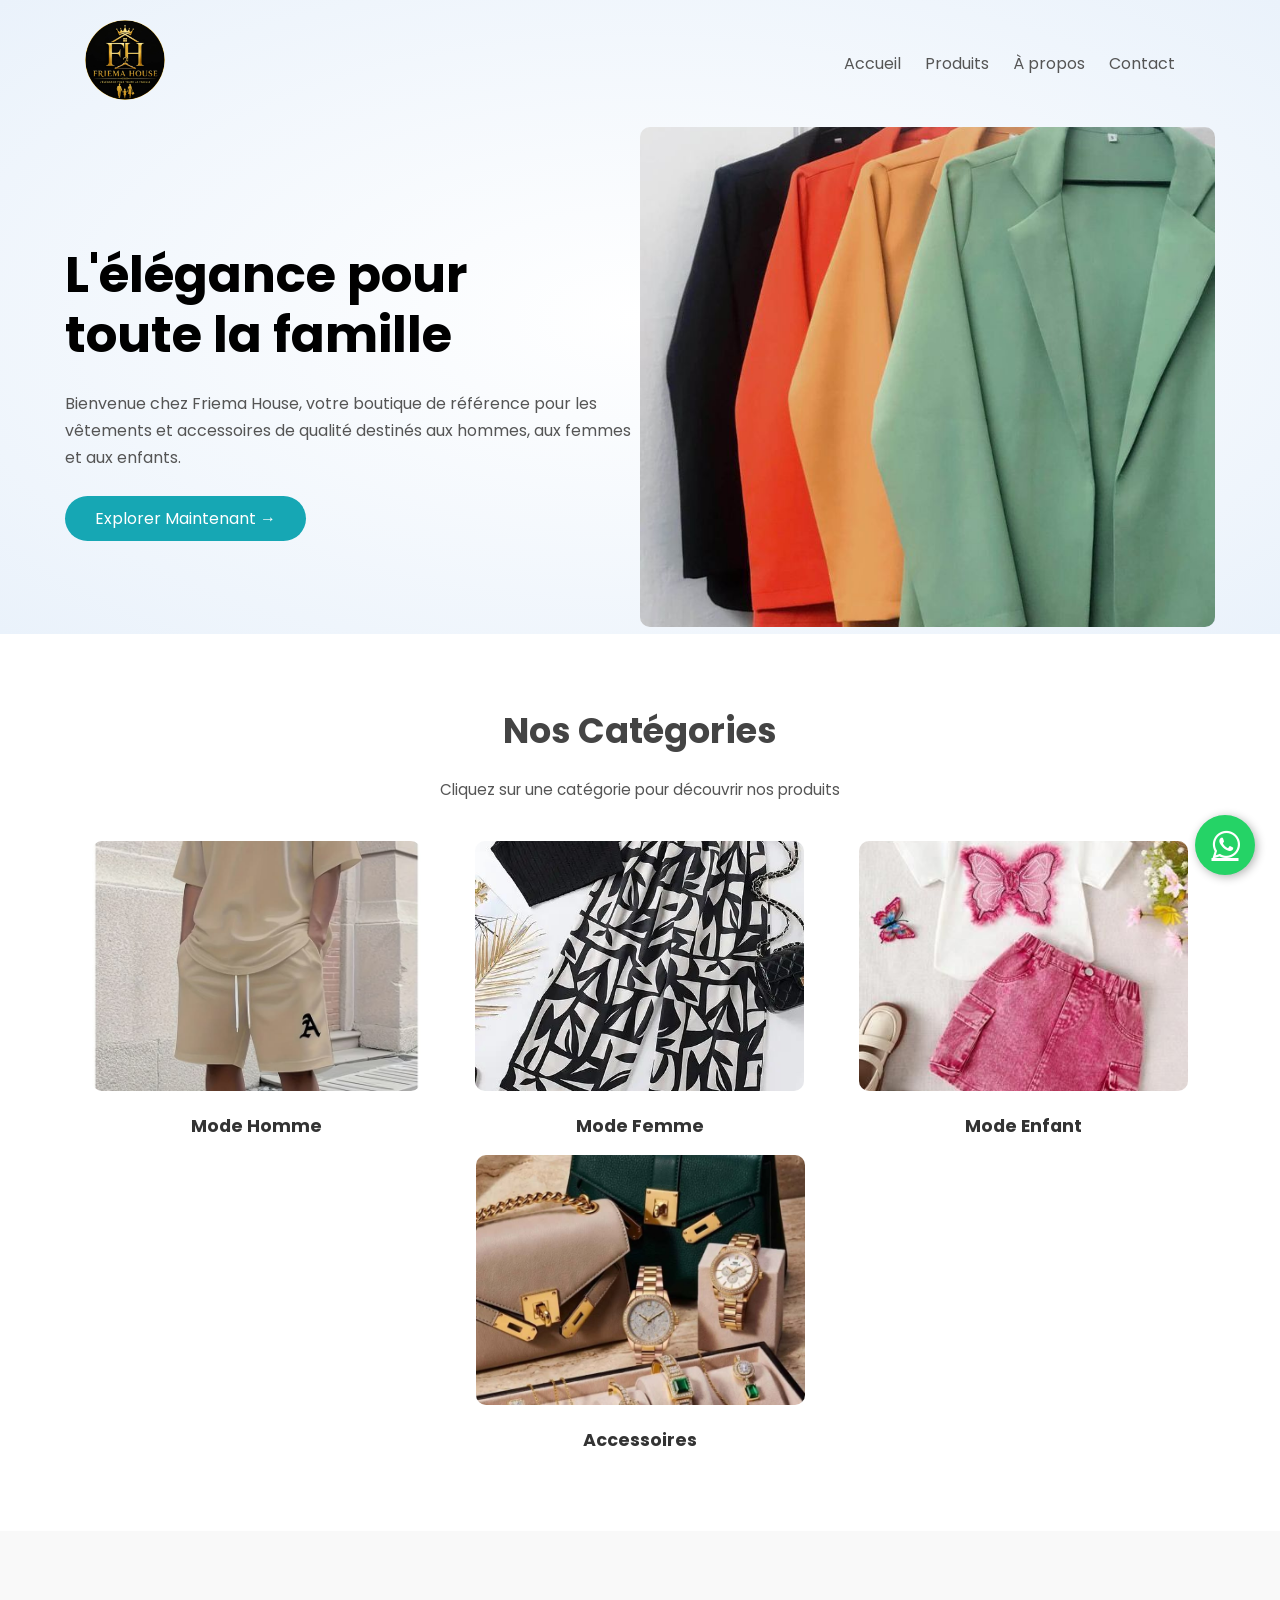
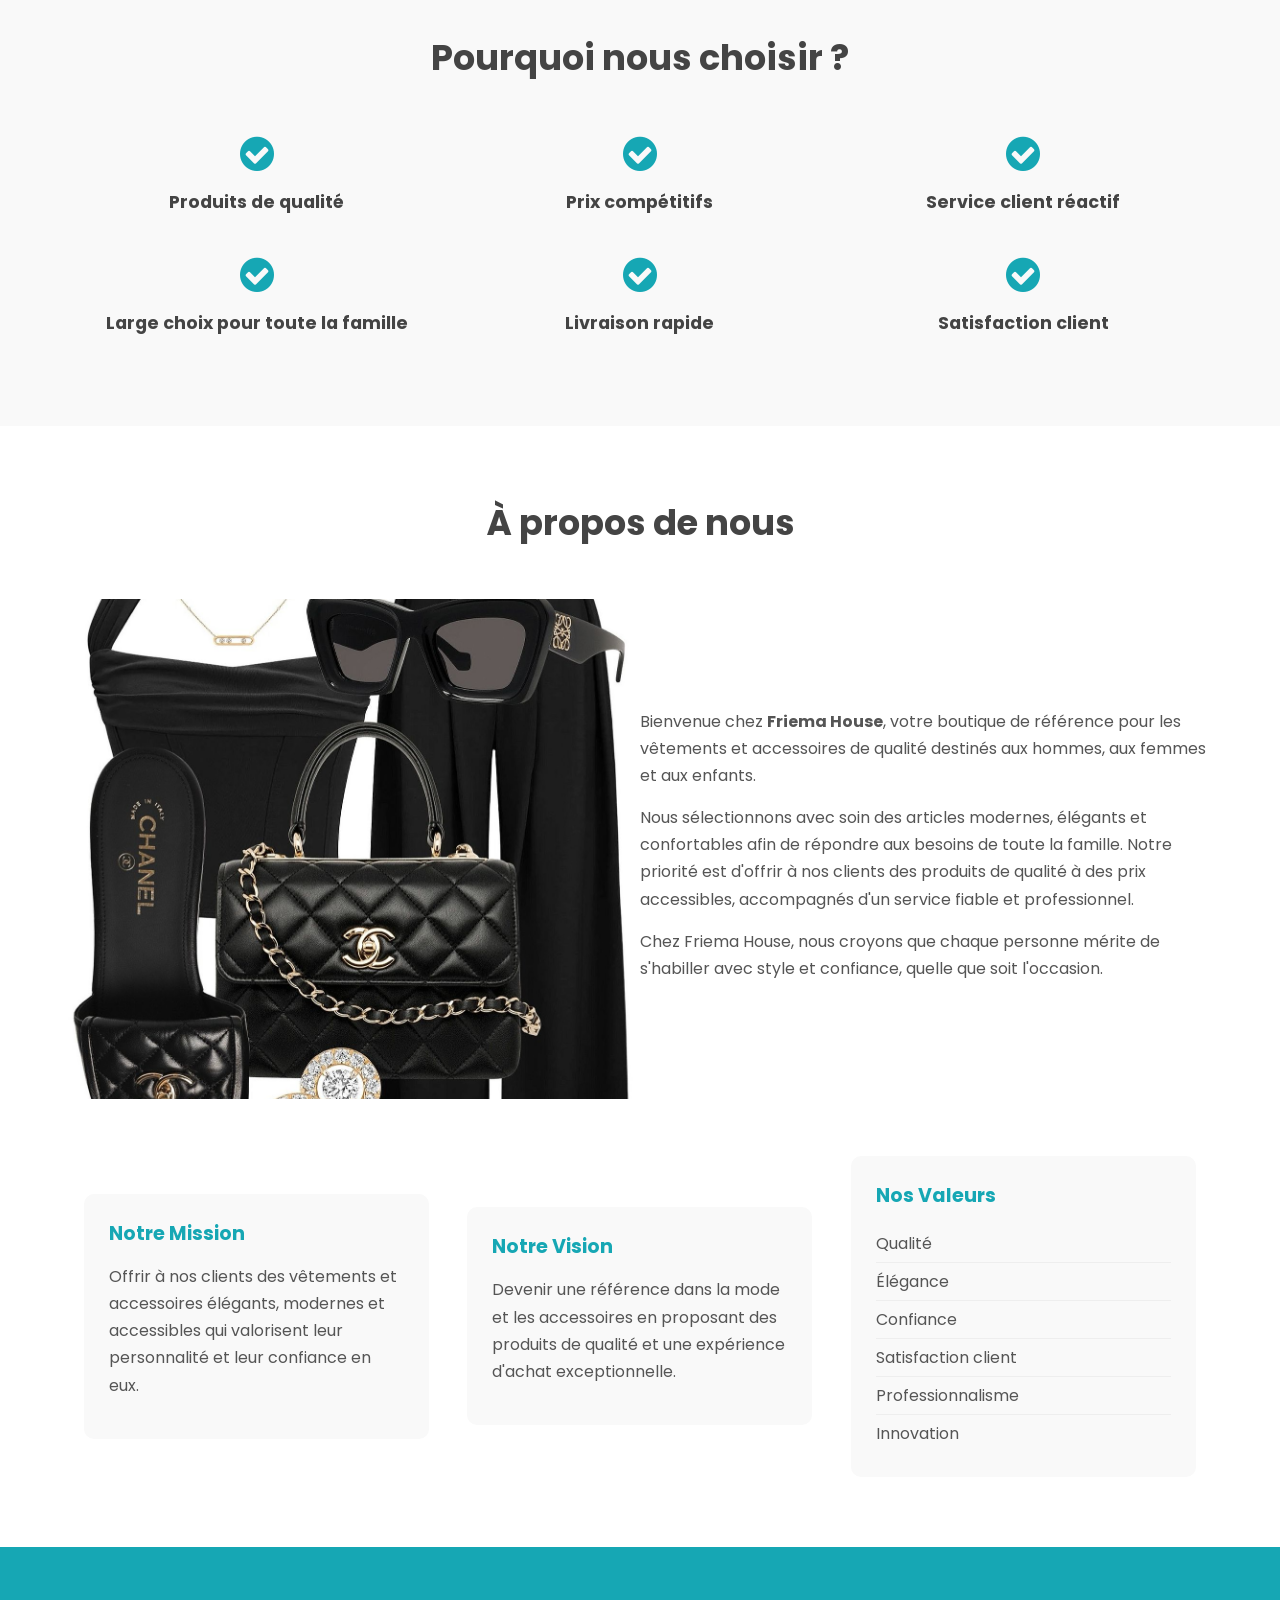
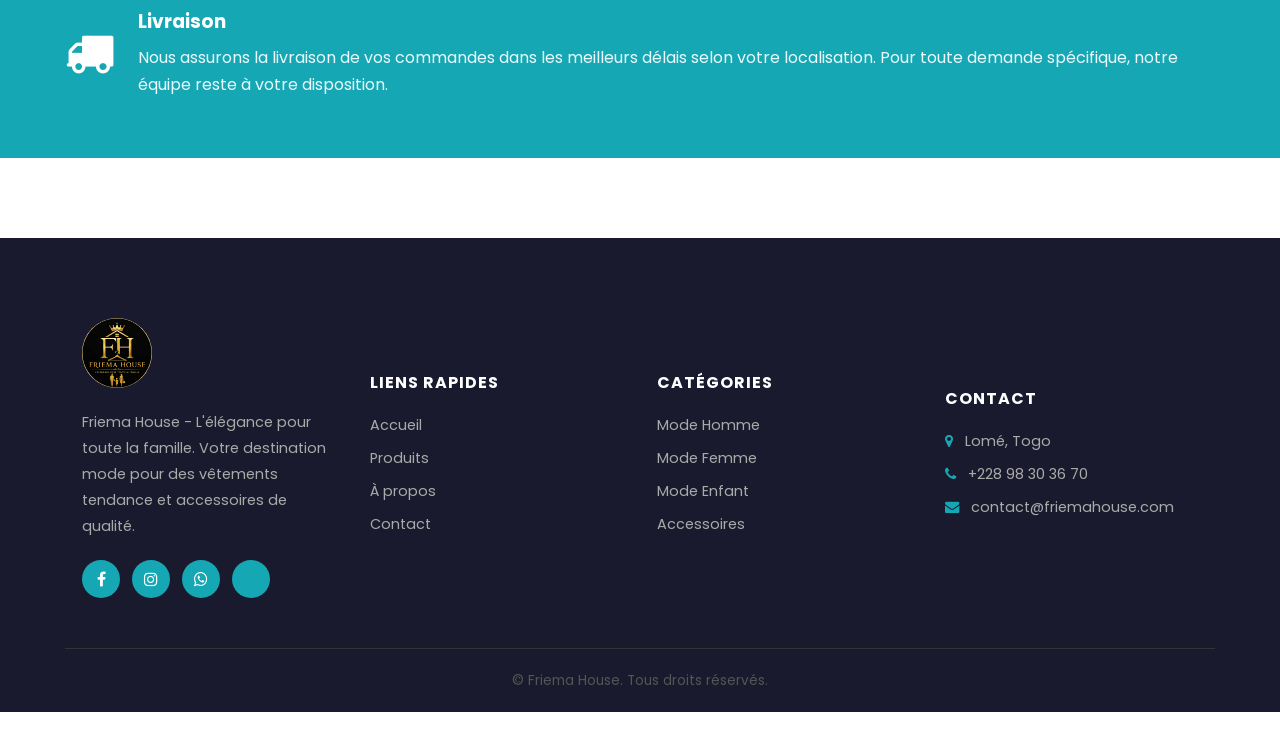
==== index.html @ bda31a8d "Déplacement des fichiers à la racine pour GitHub Pages" ====
<!DOCTYPE html>
<html lang="fr">
<head>
    <meta charset="UTF-8">
    <meta name="viewport" content="width=device-width, initial-scale=1.0">
    <title>Friema House - L'élégance pour toute la famille</title>
    <link rel="stylesheet" href="style.css">
    <link rel="stylesheet" href="https://cdnjs.cloudflare.com/ajax/libs/font-awesome/4.7.0/css/font-awesome.min.css">
</head>
<body>
    <!-- Header / Hero -->
    <section class="header-section">
        <div class="container">
            <header class="navbar">
                <div class="logo">
                    <img src="images/logo.jpeg" alt="Logo Friema House">
                </div>
                <nav>
                    <ul>
                        <li><a href="#accueil">Accueil</a></li>
                        <li><a href="#produits">Produits</a></li>
                        <li><a href="#apropos">À propos</a></li>
                        <li><a href="#contact">Contact</a></li>
                    </ul>
                </nav>
            </header>

            <div class="row" id="accueil">
                <div class="col-2">
                    <h1>L'élégance pour <br> toute la famille</h1>
                    <p>Bienvenue chez Friema House, votre boutique de référence pour les vêtements et accessoires de qualité destinés aux hommes, aux femmes et aux enfants.</p>
                    <a href="#produits">Explorer Maintenant &#8594;</a>
                </div>
                <div class="col-2">
                    <img src="images/hero.jpg" alt="Friema House - Vêtements">
                </div>
            </div>
        </div>
    </section>

    <!-- Section catégories / catalogue -->
    <section class="categories" id="produits">
        <div class="container">
            <h2>Nos Catégories</h2>
            <p class="categories-hint">Cliquez sur une catégorie pour découvrir nos produits</p>
            <div class="row category-grid">
                <div class="col-3 category-card" data-category="homme">
                    <img src="images/category-homme.jpg" alt="Mode Homme">
                    <h4>Mode Homme</h4>
                </div>
                <div class="col-3 category-card" data-category="femme">
                    <img src="images/category-femme.jpg" alt="Mode Femme">
                    <h4>Mode Femme</h4>
                </div>
                <div class="col-3 category-card" data-category="enfant">
                    <img src="images/category-enfant.jpg" alt="Mode Enfant">
                    <h4>Mode Enfant</h4>
                </div>
                <div class="col-3 category-card" data-category="accessoires">
                    <img src="images/category-accessoires.jpg" alt="Accessoires">
                    <h4>Accessoires</h4>
                </div>
            </div>
        </div>
    </section>

    <!-- Modale Galerie produits -->
    <div class="modal-overlay" id="productModal">
        <div class="modal-box">
            <div class="modal-header">
                <h3 id="galleryTitle">Catégorie</h3>
                <button class="modal-close" id="galleryClose" aria-label="Fermer">&times;</button>
            </div>
            <div class="modal-body">
                <div class="row" id="galleryGrid">
                    <!-- Produits générés en JS -->
                </div>
            </div>
        </div>
    </div>

    <!-- Section Pourquoi nous choisir -->
    <section class="why-us">
        <div class="container">
            <h2>Pourquoi nous choisir ?</h2>
            <div class="row">
                <div class="col-3">
                    <i class="fa fa-check-circle"></i>
                    <h4>Produits de qualité</h4>
                </div>
                <div class="col-3">
                    <i class="fa fa-check-circle"></i>
                    <h4>Prix compétitifs</h4>
                </div>
                <div class="col-3">
                    <i class="fa fa-check-circle"></i>
                    <h4>Service client réactif</h4>
                </div>
                <div class="col-3">
                    <i class="fa fa-check-circle"></i>
                    <h4>Large choix pour toute la famille</h4>
                </div>
                <div class="col-3">
                    <i class="fa fa-check-circle"></i>
                    <h4>Livraison rapide</h4>
                </div>
                <div class="col-3">
                    <i class="fa fa-check-circle"></i>
                    <h4>Satisfaction client</h4>
                </div>
            </div>
        </div>
    </section>

    <!-- Section À propos -->
    <section class="about" id="apropos">
        <div class="container">
            <h2>À propos de nous</h2>
            <div class="row">
                <div class="col-2">
                    <img src="images/about.png" alt="À propos de Friema House">
                </div>
                <div class="col-2">
                    <p>
                        Bienvenue chez <strong>Friema House</strong>, votre boutique de référence
                        pour les vêtements et accessoires de qualité destinés aux hommes,
                        aux femmes et aux enfants.
                    </p>
                    <p>
                        Nous sélectionnons avec soin des articles modernes, élégants et confortables
                        afin de répondre aux besoins de toute la famille. Notre priorité est d'offrir
                        à nos clients des produits de qualité à des prix accessibles, accompagnés
                        d'un service fiable et professionnel.
                    </p>
                    <p>
                        Chez Friema House, nous croyons que chaque personne mérite de s'habiller
                        avec style et confiance, quelle que soit l'occasion.
                    </p>
                </div>
            </div>

            <div class="row mission-vision">
                <div class="col-3">
                    <h3>Notre Mission</h3>
                    <p>Offrir à nos clients des vêtements et accessoires élégants, modernes et accessibles qui valorisent leur personnalité et leur confiance en eux.</p>
                </div>
                <div class="col-3">
                    <h3>Notre Vision</h3>
                    <p>Devenir une référence dans la mode et les accessoires en proposant des produits de qualité et une expérience d'achat exceptionnelle.</p>
                </div>
                <div class="col-3">
                    <h3>Nos Valeurs</h3>
                    <ul class="values-list">
                        <li>Qualité</li>
                        <li>Élégance</li>
                        <li>Confiance</li>
                        <li>Satisfaction client</li>
                        <li>Professionnalisme</li>
                        <li>Innovation</li>
                    </ul>
                </div>
            </div>
        </div>
    </section>

    <!-- Section Livraison -->
    <section class="delivery">
        <div class="container">
            <div class="delivery-box">
                <i class="fa fa-truck"></i>
                <div>
                    <h3>Livraison</h3>
                    <p>Nous assurons la livraison de vos commandes dans les meilleurs délais selon votre localisation. Pour toute demande spécifique, notre équipe reste à votre disposition.</p>
                </div>
            </div>
        </div>
    </section>

    <!-- Footer -->
    <footer class="footer" id="contact">
        <div class="container">
            <div class="row">
                <div class="footer-col">
                    <img src="images/logo.jpeg" alt="Logo Friema House" class="footer-logo">
                    <p>Friema House - L'élégance pour toute la famille. Votre destination mode pour des vêtements tendance et accessoires de qualité.</p>
                    <div class="social-icons">
                        <a href="#" target="_blank"><i class="fa fa-facebook"></i></a>
                        <a href="#" target="_blank"><i class="fa fa-instagram"></i></a>
                        <a href="https://wa.me/228XXXXXXXX" target="_blank"><i class="fa fa-whatsapp"></i></a>
                        <a href="#" target="_blank"><i class="fa fa-tiktok"></i></a>
                    </div>
                </div>
                <div class="footer-col">
                    <h3>Liens rapides</h3>
                    <ul>
                        <li><a href="#accueil">Accueil</a></li>
                        <li><a href="#produits">Produits</a></li>
                        <li><a href="#apropos">À propos</a></li>
                        <li><a href="#contact">Contact</a></li>
                    </ul>
                </div>
                <div class="footer-col">
                    <h3>Catégories</h3>
                    <ul>
                        <li><a href="#produits">Mode Homme</a></li>
                        <li><a href="#produits">Mode Femme</a></li>
                        <li><a href="#produits">Mode Enfant</a></li>
                        <li><a href="#produits">Accessoires</a></li>
                    </ul>
                </div>
                <div class="footer-col">
                    <h3>Contact</h3>
                    <ul>
                        <li><i class="fa fa-map-marker"></i> Lomé, Togo</li>
                        <li><i class="fa fa-phone"></i> +228 98 30 36 70</li>
                        <li><i class="fa fa-envelope"></i> contact@friemahouse.com</li>
                    </ul>
                </div>
            </div>
            <div class="footer-bottom">
                <p>&copy; Friema House. Tous droits réservés.</p>
            </div>
        </div>
    </footer>

    <!-- Bouton WhatsApp flottant -->
    <a href="https://wa.me/22898303670" class="whatsapp-float" target="_blank">
        <i class="fa fa-whatsapp"></i>
    </a>

    <script src="produits.js"></script>
    <script src="script.js"></script>


</body>
</html>
---- style.css ----
@import url('https://fonts.googleapis.com/css2?family=Poppins:wght@300;400;500;600;700&display=swap');

*{
    margin: 0;
    padding: 0;
    box-sizing: border-box;
}
body{
    font-family: 'Poppins', sans-serif;
}
.navbar {
    display: flex;
    align-items: center;
    padding: 20px;
}
.logo img {
    width: 80px;
    height: 80px;
    object-fit: cover;
    border-radius: 50%;
}
.header-section .row {
    min-height: 500px;
}
nav{
    flex: 1;
    text-align: right;
}
nav ul {
    display: inline-block;
    list-style: none;
}
nav ul li {
    display: inline-block;
    margin-right: 20px;
}
nav ul li a {
    text-decoration: none;
    color: #555;
    transition: color 0.3s;
}
nav ul li a:hover {
    color: #16a7b4;
}
.container {
    max-width: 1200px;
    margin: 20px auto;
    padding-left: 25px;
    padding-right: 25px;
}
.row {
    display: flex;
    align-items: center;
    justify-content: space-around;
    flex-wrap: wrap;
}
.col-2 {
    flex-basis: 50%;
    min-width: 300px;
}
.col-2 img {
    width: 100%;
    max-height: 500px;
    object-fit: cover;
    border-radius: 10px;
}
.col-2 h1 {
    font-size: 50px;
    line-height: 60px;
    margin: 25px 0;
}
.col-2 a {
    text-decoration: none;
    padding: 10px 30px;
    background-color: #16a7b4;
    color: #fff;
    border-radius: 30px;
    display: inline-block;
    margin-top: 25px;
    transition: background-color 0.5s;
}
.col-2 a:hover {
    background-color: #106e77;
}
p{
    color: #555;
    line-height: 1.7;
}
.header-section {
    background: radial-gradient(#fff, #eaf2fb);
    margin-top: -20px;
}

/* Section catégories */
.categories {
    margin: 70px 0;
}
.categories .container {
    flex-wrap: wrap;
    justify-content: space-between;
    align-items: center;
}
.categories .row {
    align-items: flex-start;
}
.categories-hint {
    text-align: center;
    margin-top: -30px;
    margin-bottom: 30px;
    font-size: 0.95rem;
}
.col-3 {
    flex-basis: 30%;
    min-width: 250px;
    margin: auto;
    text-align: center;
}
.col-3 img {
    width: 100%;
    height: 250px;
    object-fit: cover;
    border-radius: 10px;
}
.col-3 h4 {
    margin-top: 15px;
    font-size: 1.1rem;
    color: #333;
}

/* Cartes catégories cliquables */
.category-card {
    cursor: pointer;
    border-radius: 10px;
    padding: 8px;
    transition: transform 0.3s, box-shadow 0.3s, background-color 0.3s;
}
.category-card:hover {
    transform: translateY(-5px);
    box-shadow: 0 6px 18px rgba(0, 0, 0, 0.08);
}
.category-card img {
    transition: filter 0.3s;
}
.category-card.active {
    background-color: #eafafd;
}
.category-card.active img {
    box-shadow: 0 0 0 3px #16a7b4;
}
.category-card.active h4 {
    color: #16a7b4;
    font-weight: 600;
}

/* Modale galerie produits */
.modal-overlay {
    display: none;
    position: fixed;
    top: 0;
    left: 0;
    width: 100%;
    height: 100%;
    background-color: rgba(0, 0, 0, 0.6);
    z-index: 2000;
    align-items: center;
    justify-content: center;
    padding: 20px;
    opacity: 0;
    transition: opacity 0.3s ease;
}
.modal-overlay.open {
    display: flex;
    opacity: 1;
}
.modal-box {
    background-color: #fff;
    border-radius: 14px;
    max-width: 900px;
    width: 100%;
    max-height: 85vh;
    overflow-y: auto;
    transform: translateY(20px);
    transition: transform 0.3s ease;
}
.modal-overlay.open .modal-box {
    transform: translateY(0);
}
.modal-header {
    display: flex;
    align-items: center;
    justify-content: space-between;
    padding: 20px 25px;
    border-bottom: 1px solid #e2e2e2;
    position: sticky;
    top: 0;
    background-color: #fff;
    border-radius: 14px 14px 0 0;
}
.modal-header h3 {
    color: #16a7b4;
    font-size: 1.4rem;
}
.modal-close {
    background: none;
    border: none;
    font-size: 1.8rem;
    line-height: 1;
    color: #888;
    cursor: pointer;
    transition: color 0.3s;
}
.modal-close:hover {
    color: #e74c3c;
}
.modal-body {
    padding: 25px;
}
.gallery-item {
    text-align: center;
}
.gallery-item img {
    width: 100%;
    height: 200px;
    object-fit: cover;
    border-radius: 10px;
}
.gallery-item h4 {
    margin-top: 10px;
    color: #333;
    font-size: 1rem;
}
body.modal-active {
    overflow: hidden;
}

.container h2{
    text-align: center;
    font-size: 2.2rem;
    color: #444;
    margin: 50px 0;
}

/* Section produits (galerie) */
.col-4 {
    flex-basis: 25%;
    min-width: 200px;
    padding: 15px;
    transition: transform 0.4s;
    text-align: center;
}
.col-4 img {
    width: 100%;
    height: 250px;
    object-fit: cover;
    border-radius: 10px;
}
.col-4 h4 {
    margin-top: 10px;
    color: #333;
}
.col-4:hover {
    transform: translateY(-5px);
}

/* Section Pourquoi nous choisir */
.why-us {
    background-color: #f9f9f9;
    padding: 50px 0;
    text-align: center;
}
.why-us .container h2 {
    margin-bottom: 30px;
}
.why-us .col-3 {
    flex-basis: 30%;
    padding: 20px;
}
.why-us .col-3 i {
    font-size: 2.5rem;
    color: #16a7b4;
    margin-bottom: 15px;
    display: inline-block;
}
.why-us .col-3 h4 {
    color: #444;
    font-size: 1.1rem;
    margin-top: 0;
}

/* Section À propos */
.about {
    margin: 70px 0;
}
.about .row {
    align-items: center;
}
.about p {
    margin-bottom: 15px;
}
.mission-vision {
    margin-top: 50px;
    align-items: flex-start;
}
.mission-vision .col-3 {
    flex-basis: 30%;
    background-color: #f9f9f9;
    padding: 25px;
    border-radius: 10px;
    text-align: left;
    min-height: 200px;
}
.mission-vision h3 {
    color: #16a7b4;
    margin-bottom: 15px;
    font-size: 1.2rem;
}
.values-list {
    list-style: none;
}
.values-list li {
    padding: 6px 0;
    color: #555;
    border-bottom: 1px solid #eee;
}
.values-list li:last-child {
    border-bottom: none;
}

/* Section Livraison */
.delivery {
    background-color: #16a7b4;
    color: #fff;
    padding: 40px 0;
}
.delivery-box {
    display: flex;
    align-items: center;
    gap: 25px;
}
.delivery-box i {
    font-size: 3rem;
}
.delivery-box h3 {
    margin-bottom: 8px;
}
.delivery-box p {
    color: #eafafd;
}

/* Footer */
.footer {
    background-color: #1a1a2e;
    color: #ccc;
    padding: 60px 0 0;
    margin-top: 80px;
}
.footer-col {
    flex-basis: 22%;
    min-width: 200px;
    margin-bottom: 30px;
}
.footer-logo {
    width: 70px;
    height: 70px;
    object-fit: cover;
    border-radius: 50%;
    margin-bottom: 15px;
}
.footer-col p {
    color: #aaa;
    line-height: 1.8;
    font-size: 0.9rem;
}
.footer-col h3 {
    color: #fff;
    margin-bottom: 20px;
    font-size: 1rem;
    text-transform: uppercase;
    letter-spacing: 1px;
}
.footer-col ul {
    list-style: none;
}
.footer-col ul li {
    margin-bottom: 12px;
    font-size: 0.9rem;
    color: #aaa;
}
.footer-col ul li a {
    text-decoration: none;
    color: #aaa;
    transition: color 0.3s;
}
.footer-col ul li a:hover {
    color: #16a7b4;
}
.footer-col ul li i {
    margin-right: 8px;
    color: #16a7b4;
}
.social-icons {
    margin-top: 20px;
    display: flex;
    gap: 12px;
}
.social-icons a {
    width: 38px;
    height: 38px;
    background-color: #16a7b4;
    border-radius: 50%;
    display: flex;
    align-items: center;
    justify-content: center;
    color: #fff;
    text-decoration: none;
    transition: background-color 0.3s;
}
.social-icons a:hover {
    background-color: #106e77;
}
.footer-bottom {
    text-align: center;
    padding: 20px 0;
    margin-top: 20px;
    border-top: 1px solid #333;
    font-size: 0.85rem;
    color: #666;
}

/* Bouton WhatsApp flottant */
.whatsapp-float {
    position: fixed;
    bottom: 25px;
    right: 25px;
    background-color: #25D366;
    color: #fff;
    width: 60px;
    height: 60px;
    border-radius: 50%;
    display: flex;
    align-items: center;
    justify-content: center;
    font-size: 32px;
    box-shadow: 2px 2px 10px rgba(0,0,0,0.3);
    z-index: 1000;
    transition: transform 0.3s;
}
.whatsapp-float:hover {
    transform: scale(1.1);
    color: #fff;
}

/* Responsive */
@media (max-width: 768px) {
    .navbar {
        flex-direction: column;
    }
    nav {
        text-align: center;
        margin-top: 15px;
    }
    nav ul li {
        margin: 0 10px;
    }
    .col-2 h1 {
        font-size: 36px;
        line-height: 44px;
    }
    .col-3, .why-us .col-3, .mission-vision .col-3 {
        flex-basis: 100%;
    }
    .delivery-box {
        flex-direction: column;
        text-align: center;
    }
    .modal-box {
        max-height: 90vh;
    }
    .modal-header {
        padding: 15px 18px;
    }
    .modal-body {
        padding: 18px;
    }
}
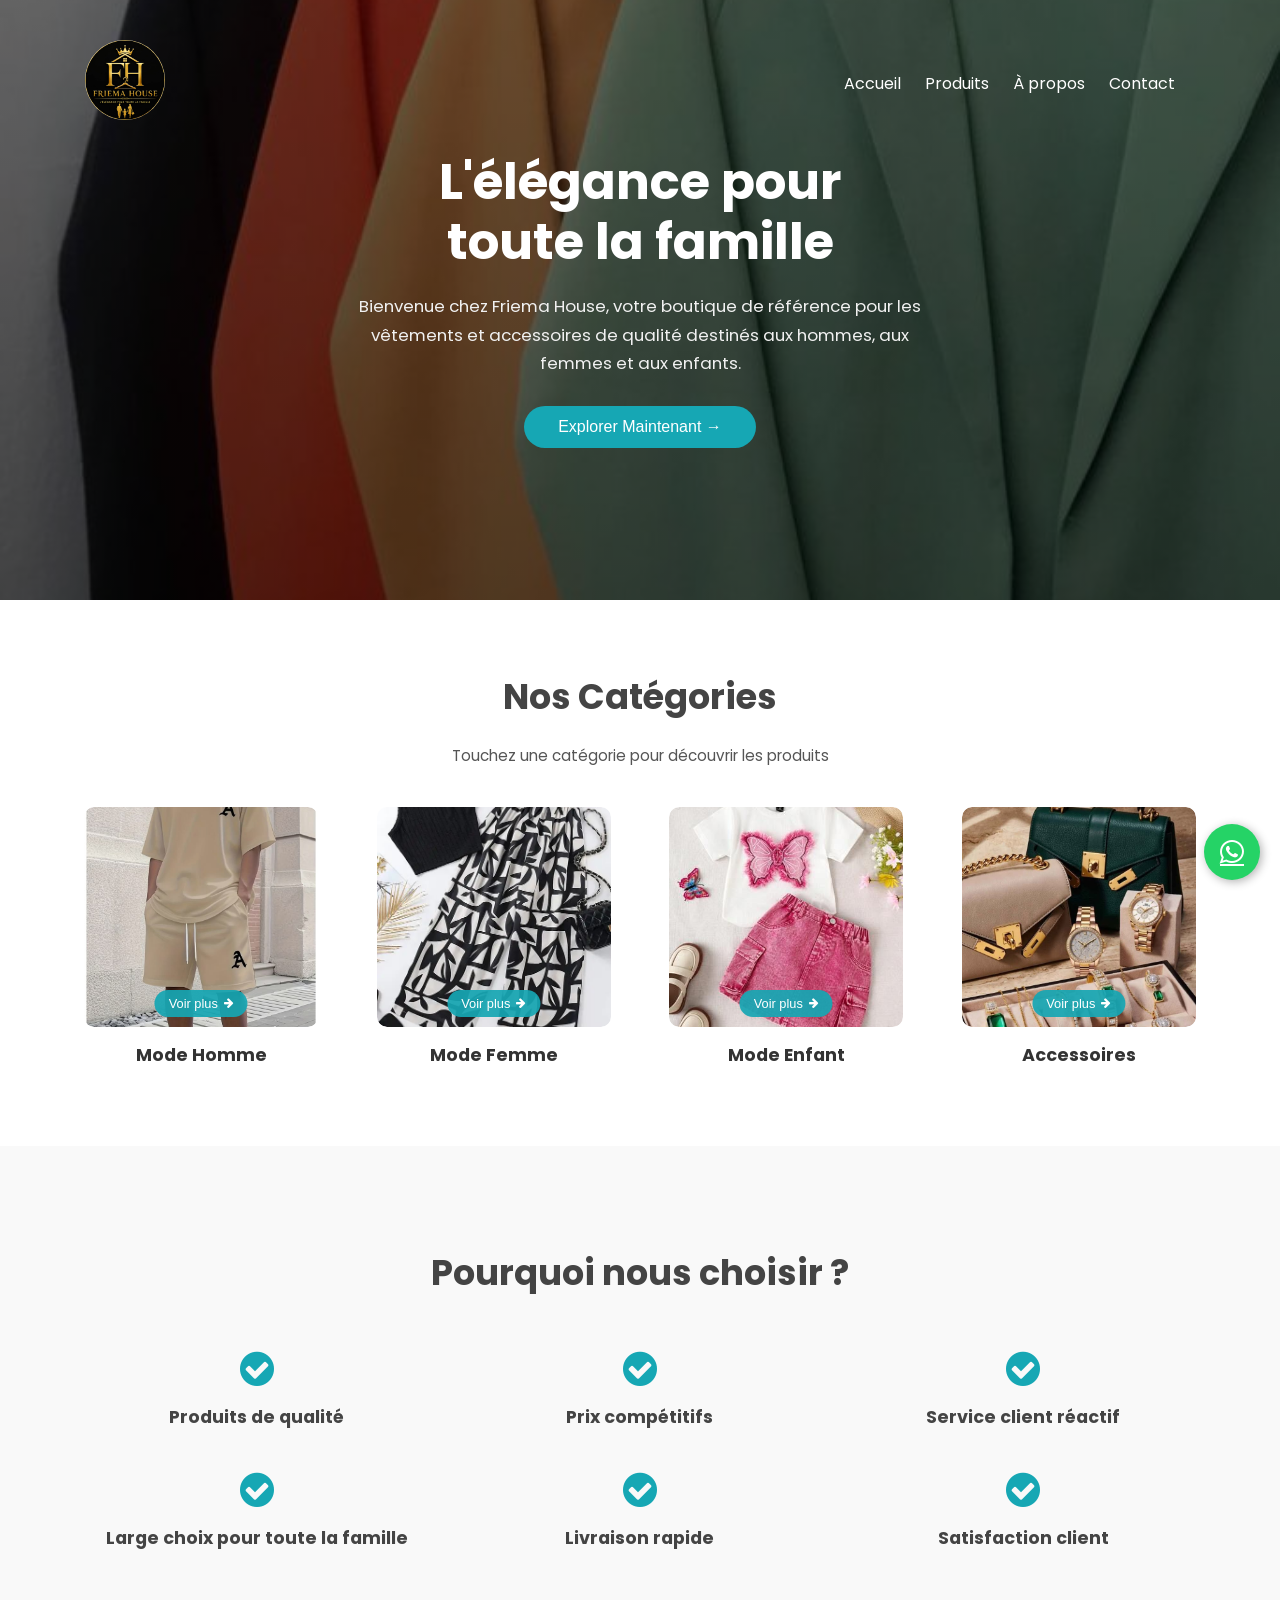
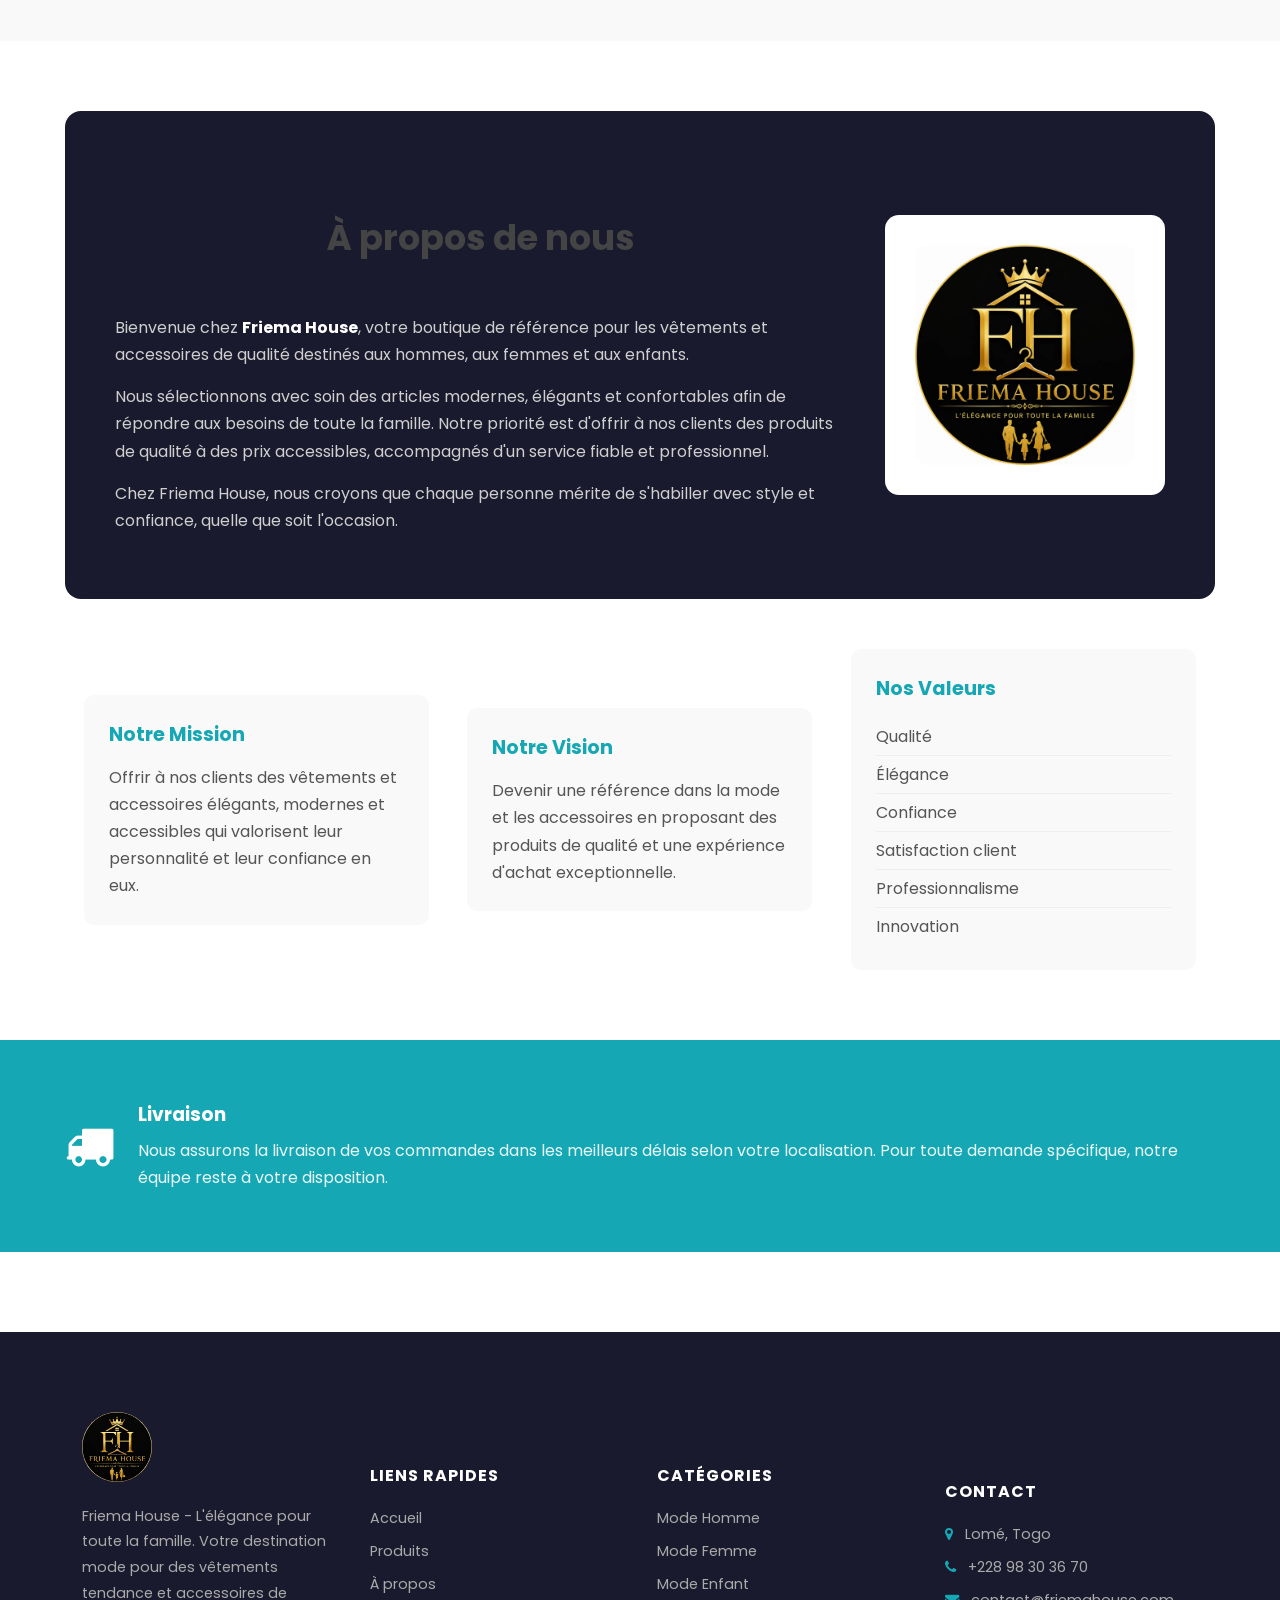
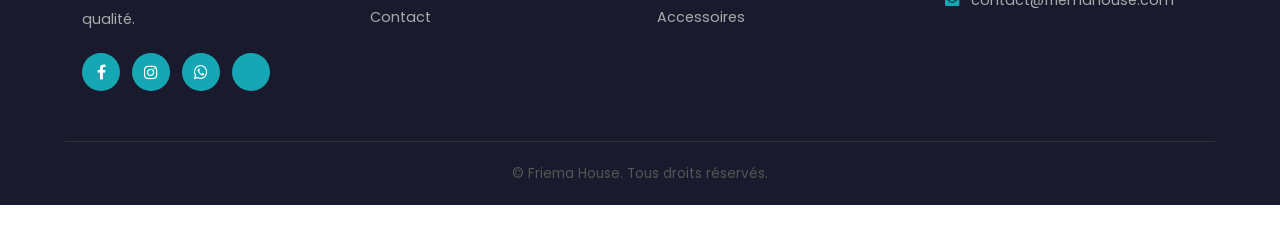
==== commit 602d3065: "modification de la page accueil et apropos" ====
--- a/index.html
+++ b/index.html
@@ -10,12 +10,15 @@
 <body>
     <!-- Header / Hero -->
     <section class="header-section">
-        <div class="container">
+        <div class="container navbar-container">
             <header class="navbar">
                 <div class="logo">
                     <img src="images/logo.jpeg" alt="Logo Friema House">
                 </div>
-                <nav>
+                <button class="nav-toggle" id="navToggle" aria-label="Ouvrir le menu">
+                    <i class="fa fa-bars"></i>
+                </button>
+                <nav id="mainNav">
                     <ul>
                         <li><a href="#accueil">Accueil</a></li>
                         <li><a href="#produits">Produits</a></li>
@@ -24,16 +27,15 @@
                     </ul>
                 </nav>
             </header>
-
-            <div class="row" id="accueil">
-                <div class="col-2">
-                    <h1>L'élégance pour <br> toute la famille</h1>
-                    <p>Bienvenue chez Friema House, votre boutique de référence pour les vêtements et accessoires de qualité destinés aux hommes, aux femmes et aux enfants.</p>
-                    <a href="#produits">Explorer Maintenant &#8594;</a>
-                </div>
-                <div class="col-2">
-                    <img src="images/hero.jpg" alt="Friema House - Vêtements">
-                </div>
+        </div>
+
+        <div class="hero-fullscreen" id="accueil">
+            <img src="images/hero.jpg" alt="Friema House - Vêtements" class="hero-bg">
+            <div class="hero-overlay"></div>
+            <div class="hero-content">
+                <h1>L'élégance pour <br> toute la famille</h1>
+                <p>Bienvenue chez Friema House, votre boutique de référence pour les vêtements et accessoires de qualité destinés aux hommes, aux femmes et aux enfants.</p>
+                <a href="#produits" class="hero-btn">Explorer Maintenant &#8594;</a>
             </div>
         </div>
     </section>
@@ -42,22 +44,34 @@
     <section class="categories" id="produits">
         <div class="container">
             <h2>Nos Catégories</h2>
-            <p class="categories-hint">Cliquez sur une catégorie pour découvrir nos produits</p>
-            <div class="row category-grid">
+            <p class="categories-hint">Touchez une catégorie pour découvrir les produits</p>
+            <div class="category-grid">
                 <div class="col-3 category-card" data-category="homme">
-                    <img src="images/category-homme.jpg" alt="Mode Homme">
+                    <div class="category-img-wrap">
+                        <img src="images/category-homme.jpg" alt="Mode Homme">
+                        <span class="category-badge">Voir plus <i class="fa fa-arrow-right"></i></span>
+                    </div>
                     <h4>Mode Homme</h4>
                 </div>
                 <div class="col-3 category-card" data-category="femme">
-                    <img src="images/category-femme.jpg" alt="Mode Femme">
+                    <div class="category-img-wrap">
+                        <img src="images/category-femme.jpg" alt="Mode Femme">
+                        <span class="category-badge">Voir plus <i class="fa fa-arrow-right"></i></span>
+                    </div>
                     <h4>Mode Femme</h4>
                 </div>
                 <div class="col-3 category-card" data-category="enfant">
-                    <img src="images/category-enfant.jpg" alt="Mode Enfant">
+                    <div class="category-img-wrap">
+                        <img src="images/category-enfant.jpg" alt="Mode Enfant">
+                        <span class="category-badge">Voir plus <i class="fa fa-arrow-right"></i></span>
+                    </div>
                     <h4>Mode Enfant</h4>
                 </div>
                 <div class="col-3 category-card" data-category="accessoires">
-                    <img src="images/category-accessoires.jpg" alt="Accessoires">
+                    <div class="category-img-wrap">
+                        <img src="images/category-accessoires.jpg" alt="Accessoires">
+                        <span class="category-badge">Voir plus <i class="fa fa-arrow-right"></i></span>
+                    </div>
                     <h4>Accessoires</h4>
                 </div>
             </div>
@@ -115,12 +129,9 @@
     <!-- Section À propos -->
     <section class="about" id="apropos">
         <div class="container">
-            <h2>À propos de nous</h2>
-            <div class="row">
-                <div class="col-2">
-                    <img src="images/about.png" alt="À propos de Friema House">
-                </div>
-                <div class="col-2">
+            <div class="about-box">
+                <div class="about-text">
+                    <h2 class="about-title">À propos de nous</h2>
                     <p>
                         Bienvenue chez <strong>Friema House</strong>, votre boutique de référence
                         pour les vêtements et accessoires de qualité destinés aux hommes,
@@ -137,6 +148,9 @@
                         avec style et confiance, quelle que soit l'occasion.
                     </p>
                 </div>
+                <div class="about-logo-frame">
+                    <img src="images/logo.jpeg" alt="Logo Friema House">
+                </div>
             </div>
 
             <div class="row mission-vision">
@@ -186,7 +200,7 @@
                     <div class="social-icons">
                         <a href="#" target="_blank"><i class="fa fa-facebook"></i></a>
                         <a href="#" target="_blank"><i class="fa fa-instagram"></i></a>
-                        <a href="https://wa.me/228XXXXXXXX" target="_blank"><i class="fa fa-whatsapp"></i></a>
+                        <a href="https://wa.me/22898303670" target="_blank"><i class="fa fa-whatsapp"></i></a>
                         <a href="#" target="_blank"><i class="fa fa-tiktok"></i></a>
                     </div>
                 </div>
@@ -233,4 +247,4 @@
 
 
 </body>
-</html>+</html>
--- a/style.css
+++ b/style.css
@@ -11,7 +11,19 @@
 .navbar {
     display: flex;
     align-items: center;
+    justify-content: space-between;
     padding: 20px;
+}
+nav ul li a {
+    text-decoration: none;
+    color: #fff;
+    transition: color 0.3s;
+}
+nav ul li a:hover {
+    color: #16a7b4;
+}
+.nav-toggle {
+    color: #fff;
 }
 .logo img {
     width: 80px;
@@ -22,6 +34,27 @@
 .header-section .row {
     min-height: 500px;
 }
+
+.navbar-container {
+    margin-bottom: 0;
+    position: absolute;
+    top: 0;
+    left: 0;
+    right: 0;
+    z-index: 100;
+}
+
+/* Bouton hamburger (caché sur desktop) */
+.nav-toggle {
+    display: none;
+    background: none;
+    border: none;
+    font-size: 1.6rem;
+    color: #16a7b4;
+    cursor: pointer;
+    padding: 6px 10px;
+}
+
 nav{
     flex: 1;
     text-align: right;
@@ -33,14 +66,6 @@
 nav ul li {
     display: inline-block;
     margin-right: 20px;
-}
-nav ul li a {
-    text-decoration: none;
-    color: #555;
-    transition: color 0.3s;
-}
-nav ul li a:hover {
-    color: #16a7b4;
 }
 .container {
     max-width: 1200px;
@@ -87,8 +112,68 @@
     line-height: 1.7;
 }
 .header-section {
-    background: radial-gradient(#fff, #eaf2fb);
-    margin-top: -20px;
+    position: relative;
+    margin-top: 0;
+}
+
+/* Hero plein écran avec image de fond + overlay */
+.hero-fullscreen {
+    position: relative;
+    width: 100%;
+    min-height: 600px;
+    display: flex;
+    align-items: center;
+    justify-content: center;
+    overflow: hidden;
+}
+.hero-bg {
+    position: absolute;
+    top: 0;
+    left: 0;
+    width: 100%;
+    height: 100%;
+    object-fit: cover;
+}
+.hero-overlay {
+    position: absolute;
+    top: 0;
+    left: 0;
+    width: 100%;
+    height: 100%;
+    background: linear-gradient(180deg, rgba(0,0,0,0.55), rgba(0,0,0,0.65));
+}
+.hero-content {
+    position: relative;
+    z-index: 2;
+    text-align: center;
+    color: #fff;
+    max-width: 800px;
+    padding: 0 25px;
+}
+.hero-content h1 {
+    font-size: 50px;
+    line-height: 60px;
+    margin-bottom: 20px;
+}
+.hero-content p {
+    color: #f1f1f1;
+    font-size: 1.05rem;
+    max-width: 600px;
+    margin: 0 auto;
+}
+.hero-btn {
+    text-decoration: none;
+    padding: 12px 34px;
+    background-color: #16a7b4;
+    color: #fff;
+    border-radius: 30px;
+    display: inline-block;
+    margin-top: 28px;
+    font-weight: 500;
+    transition: background-color 0.3s;
+}
+.hero-btn:hover {
+    background-color: #106e77;
 }
 
 /* Section catégories */
@@ -109,22 +194,23 @@
     margin-bottom: 30px;
     font-size: 0.95rem;
 }
-.col-3 {
-    flex-basis: 30%;
-    min-width: 250px;
-    margin: auto;
-    text-align: center;
-}
-.col-3 img {
-    width: 100%;
-    height: 250px;
-    object-fit: cover;
-    border-radius: 10px;
-}
-.col-3 h4 {
+
+/* Grille catégories : 4 colonnes fixes sur desktop */
+.category-grid {
+    display: grid;
+    grid-template-columns: repeat(4, 1fr);
+    gap: 20px;
+}
+.category-grid .category-card h4 {
     margin-top: 15px;
     font-size: 1.1rem;
     color: #333;
+}
+.category-grid .category-card img {
+    width: 100%;
+    height: 220px;
+    object-fit: cover;
+    border-radius: 10px;
 }
 
 /* Cartes catégories cliquables */
@@ -138,9 +224,41 @@
     transform: translateY(-5px);
     box-shadow: 0 6px 18px rgba(0, 0, 0, 0.08);
 }
-.category-card img {
-    transition: filter 0.3s;
-}
+.category-img-wrap {
+    position: relative;
+    overflow: hidden;
+    border-radius: 10px;
+}
+.category-img-wrap img {
+    display: block;
+    transition: filter 0.3s, transform 0.3s;
+}
+.category-card:hover .category-img-wrap img {
+    transform: scale(1.04);
+}
+
+/* Badge "Voir plus" toujours visible (mobile-first) */
+.category-badge {
+    position: absolute;
+    bottom: 10px;
+    left: 50%;
+    transform: translateX(-50%);
+    background-color: rgba(22, 167, 180, 0.92);
+    color: #fff;
+    font-size: 0.8rem;
+    font-weight: 500;
+    padding: 6px 14px;
+    border-radius: 20px;
+    display: inline-flex;
+    align-items: center;
+    gap: 6px;
+    white-space: nowrap;
+    pointer-events: none;
+}
+.category-badge i {
+    font-size: 0.7rem;
+}
+
 .category-card.active {
     background-color: #eafafd;
 }
@@ -271,6 +389,12 @@
 .why-us .container h2 {
     margin-bottom: 30px;
 }
+.col-3 {
+    flex-basis: 30%;
+    min-width: 250px;
+    margin: auto;
+    text-align: center;
+}
 .why-us .col-3 {
     flex-basis: 30%;
     padding: 20px;
@@ -287,15 +411,51 @@
     margin-top: 0;
 }
 
-/* Section À propos */
+/* Section À propos - version sombre style "carte" */
 .about {
     margin: 70px 0;
 }
-.about .row {
-    align-items: center;
-}
-.about p {
+.about-box {
+    background-color: #1a1a2e;
+    border-radius: 16px;
+    padding: 50px;
+    display: flex;
+    align-items: center;
+    justify-content: space-between;
+    gap: 40px;
+    flex-wrap: wrap;
+}
+.about-text {
+    flex: 1 1 55%;
+    min-width: 280px;
+}
+.about-title {
+    color: #fff;
+    font-size: 2.2rem;
+    text-align: left;
+    margin: 0 0 20px;
+}
+.about-text p {
+    color: #cfcfcf;
     margin-bottom: 15px;
+}
+.about-text p strong {
+    color: #fff;
+}
+.about-logo-frame {
+    flex: 0 0 280px;
+    background-color: #fff;
+    border-radius: 14px;
+    padding: 30px;
+    display: flex;
+    align-items: center;
+    justify-content: center;
+}
+.about-logo-frame img {
+    width: 100%;
+    max-width: 220px;
+    border-radius: 12px;
+    object-fit: cover;
 }
 .mission-vision {
     margin-top: 50px;
@@ -430,19 +590,19 @@
 /* Bouton WhatsApp flottant */
 .whatsapp-float {
     position: fixed;
-    bottom: 25px;
-    right: 25px;
+    bottom: 20px;
+    right: 20px;
     background-color: #25D366;
     color: #fff;
-    width: 60px;
-    height: 60px;
+    width: 56px;
+    height: 56px;
     border-radius: 50%;
     display: flex;
     align-items: center;
     justify-content: center;
-    font-size: 32px;
+    font-size: 28px;
     box-shadow: 2px 2px 10px rgba(0,0,0,0.3);
-    z-index: 1000;
+    z-index: 1500;
     transition: transform 0.3s;
 }
 .whatsapp-float:hover {
@@ -450,29 +610,171 @@
     color: #fff;
 }
 
-/* Responsive */
+/* ============================================
+   RESPONSIVE - Tablette (≤ 992px)
+   ============================================ */
+@media (max-width: 992px) {
+    .why-us .col-3, .mission-vision .col-3 {
+        flex-basis: 47%;
+    }
+    .footer-col {
+        flex-basis: 45%;
+    }
+    .category-grid {
+        grid-template-columns: repeat(2, 1fr);
+    }
+    .about-box {
+        padding: 35px;
+    }
+}
+
+/* ============================================
+   RESPONSIVE - Mobile (≤ 768px)
+   ============================================ */
 @media (max-width: 768px) {
+
+    .container {
+        padding-left: 18px;
+        padding-right: 18px;
+    }
+
+    /* Navbar + menu hamburger */
     .navbar {
+        padding: 15px;
+    }
+    .logo img {
+        width: 55px;
+        height: 55px;
+    }
+    .nav-toggle {
+        display: block;
+    }
+    nav {
+        flex: 0 0 100%;
+        text-align: left;
+    }
+    nav#mainNav ul {
+        display: none;
         flex-direction: column;
-    }
-    nav {
+        width: 100%;
+        list-style: none;
+        margin-top: 15px;
+        background-color: #fff;
+        border-radius: 10px;
+        box-shadow: 0 8px 20px rgba(0,0,0,0.08);
+        padding: 10px 0;
+        position: absolute;
+        left: 15px;
+        right: 15px;
+        top: 70px;
+        z-index: 500;
+    }
+    nav#mainNav.open ul {
+        display: flex;
+    }
+    nav#mainNav ul li {
+        display: block;
+        margin: 0;
+        padding: 12px 20px;
+        border-bottom: 1px solid #f0f0f0;
+    }
+    nav#mainNav ul li:last-child {
+        border-bottom: none;
+    }
+    nav#mainNav ul li a {
+        display: block;
+        color: #333;
+    }
+    nav#mainNav ul li a:hover {
+        color: #16a7b4;
+    }
+
+    /* Navbar transparente en position absolue : sur mobile elle doit rester en haut du hero */
+    .navbar-container {
+        padding-top: 0;
+    }
+
+    /* Hero plein écran */
+    .hero-fullscreen {
+        min-height: 480px;
+        padding: 90px 0 40px;
+    }
+    .hero-content h1 {
+        font-size: 30px;
+        line-height: 38px;
+    }
+    .hero-content p {
+        font-size: 0.95rem;
+    }
+    .hero-btn {
+        padding: 10px 26px;
+    }
+
+    /* Titres de section */
+    .container h2 {
+        font-size: 1.7rem;
+        margin: 35px 0 10px;
+    }
+    .categories-hint {
+        margin-top: 0;
+        margin-bottom: 20px;
+        font-size: 0.85rem;
+    }
+
+    /* Grille catégories : déjà 2 colonnes par défaut via .category-grid, on resserre juste l'espacement */
+    .category-grid {
+        gap: 14px;
+    }
+    .category-grid .category-card img {
+        height: 140px;
+    }
+    .category-badge {
+        font-size: 0.7rem;
+        padding: 5px 11px;
+        bottom: 8px;
+    }
+    .category-grid .category-card h4 {
+        font-size: 0.95rem;
+        margin-top: 8px;
+    }
+    .why-us .col-3,
+    .mission-vision .col-3 {
+        flex-basis: 100%;
+        min-width: 0;
+    }
+    .why-us .row,
+    .mission-vision {
+        gap: 14px;
+    }
+
+    /* À propos sombre */
+    .about-box {
+        flex-direction: column;
+        padding: 28px 22px;
         text-align: center;
-        margin-top: 15px;
-    }
-    nav ul li {
-        margin: 0 10px;
-    }
-    .col-2 h1 {
-        font-size: 36px;
-        line-height: 44px;
-    }
-    .col-3, .why-us .col-3, .mission-vision .col-3 {
-        flex-basis: 100%;
-    }
+    }
+    .about-text {
+        text-align: left;
+    }
+    .about-title {
+        font-size: 1.6rem;
+        text-align: center;
+    }
+    .about-logo-frame {
+        flex-basis: auto;
+        width: 100%;
+        max-width: 220px;
+        padding: 20px;
+    }
+
+    /* Livraison */
     .delivery-box {
         flex-direction: column;
         text-align: center;
-    }
+        gap: 12px;
+    }
+
+    /* Modale produits */
     .modal-box {
         max-height: 90vh;
     }
@@ -482,4 +784,55 @@
     .modal-body {
         padding: 18px;
     }
+    .modal-body .row#galleryGrid {
+        display: grid;
+        grid-template-columns: repeat(2, 1fr);
+        gap: 12px;
+    }
+    .gallery-item {
+        flex-basis: auto;
+        min-width: 0;
+        padding: 0;
+    }
+    .gallery-item img {
+        height: 140px;
+    }
+
+    /* Footer en une colonne */
+    .footer-col {
+        flex-basis: 100%;
+        text-align: center;
+    }
+    .social-icons {
+        justify-content: center;
+    }
+    .footer-col ul {
+        display: inline-block;
+        text-align: left;
+    }
+
+    /* Bouton WhatsApp un peu plus petit */
+    .whatsapp-float {
+        width: 50px;
+        height: 50px;
+        font-size: 24px;
+        bottom: 15px;
+        right: 15px;
+    }
+}
+
+/* ============================================
+   RESPONSIVE - Petit mobile (≤ 420px)
+   ============================================ */
+@media (max-width: 420px) {
+    .hero-content h1 {
+        font-size: 26px;
+        line-height: 34px;
+    }
+    .category-grid {
+        grid-template-columns: 1fr 1fr;
+    }
+    .category-grid .category-card img {
+        height: 120px;
+    }
 }
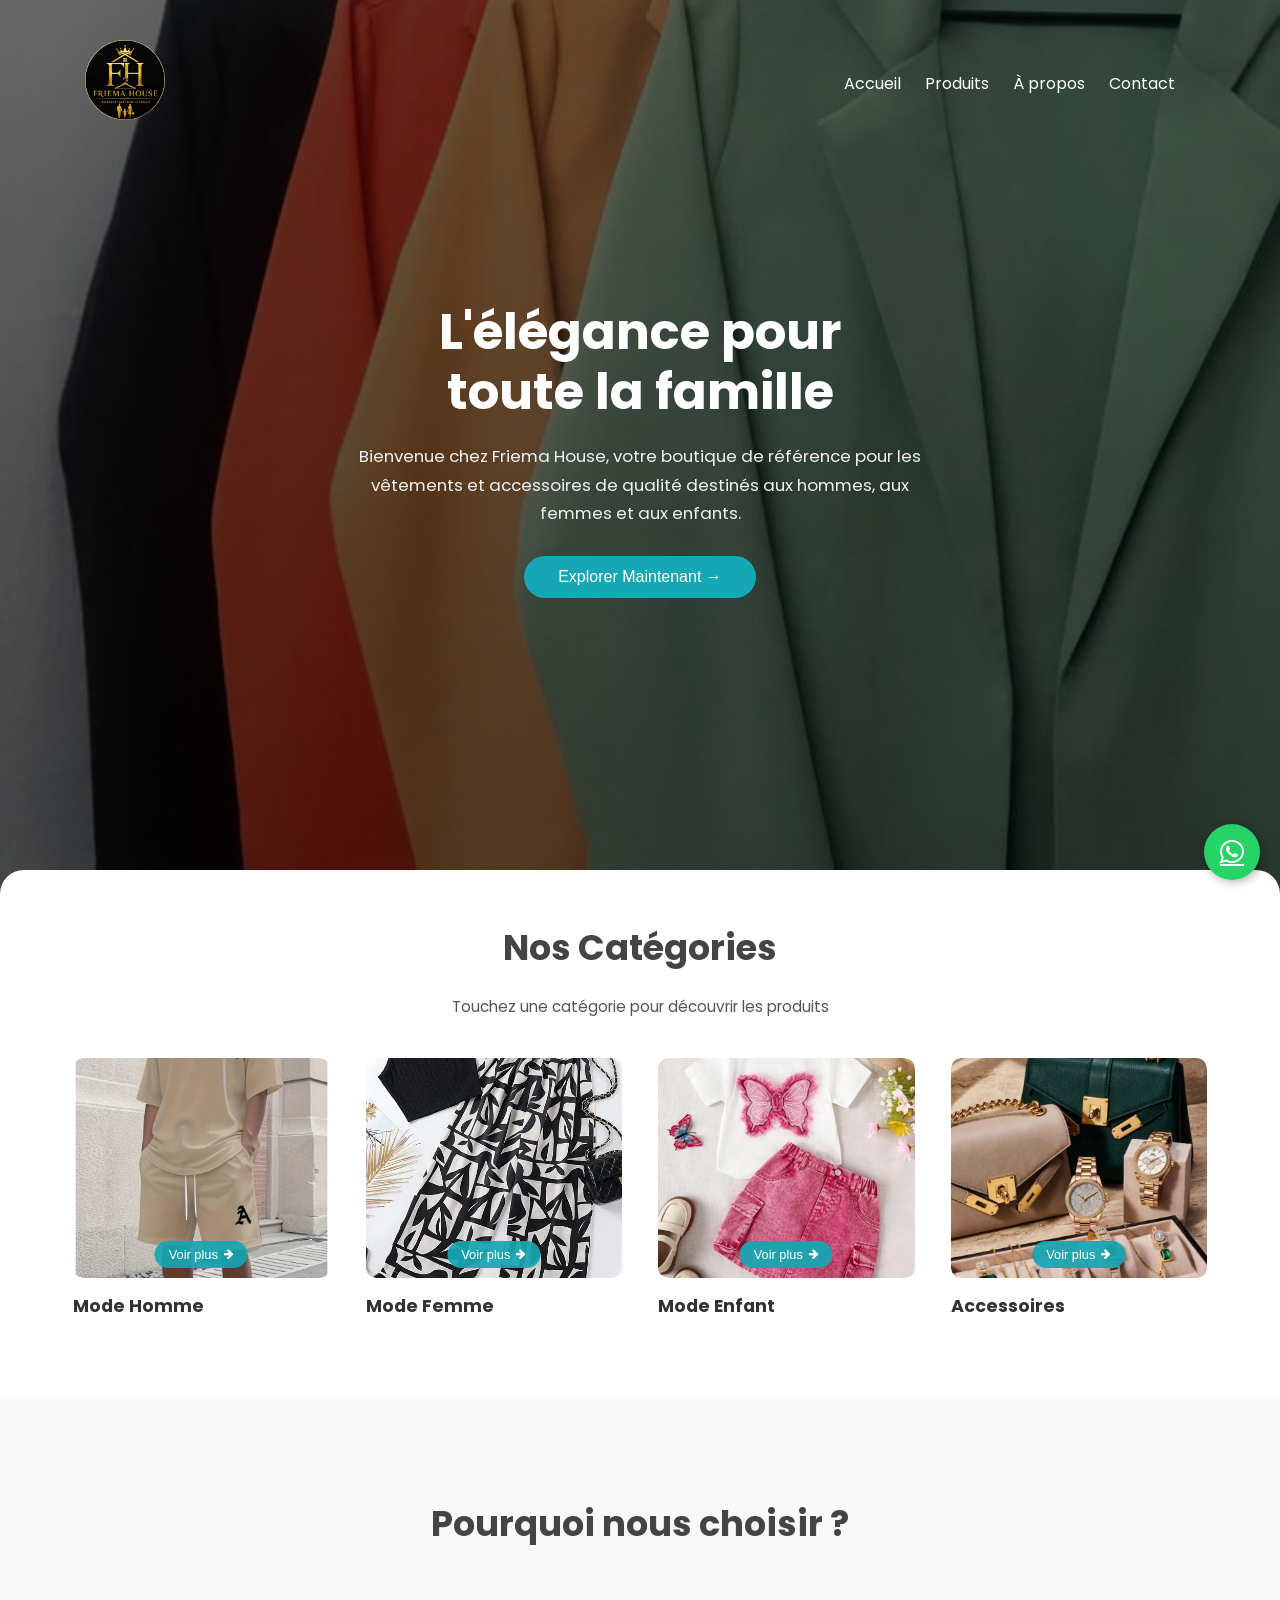
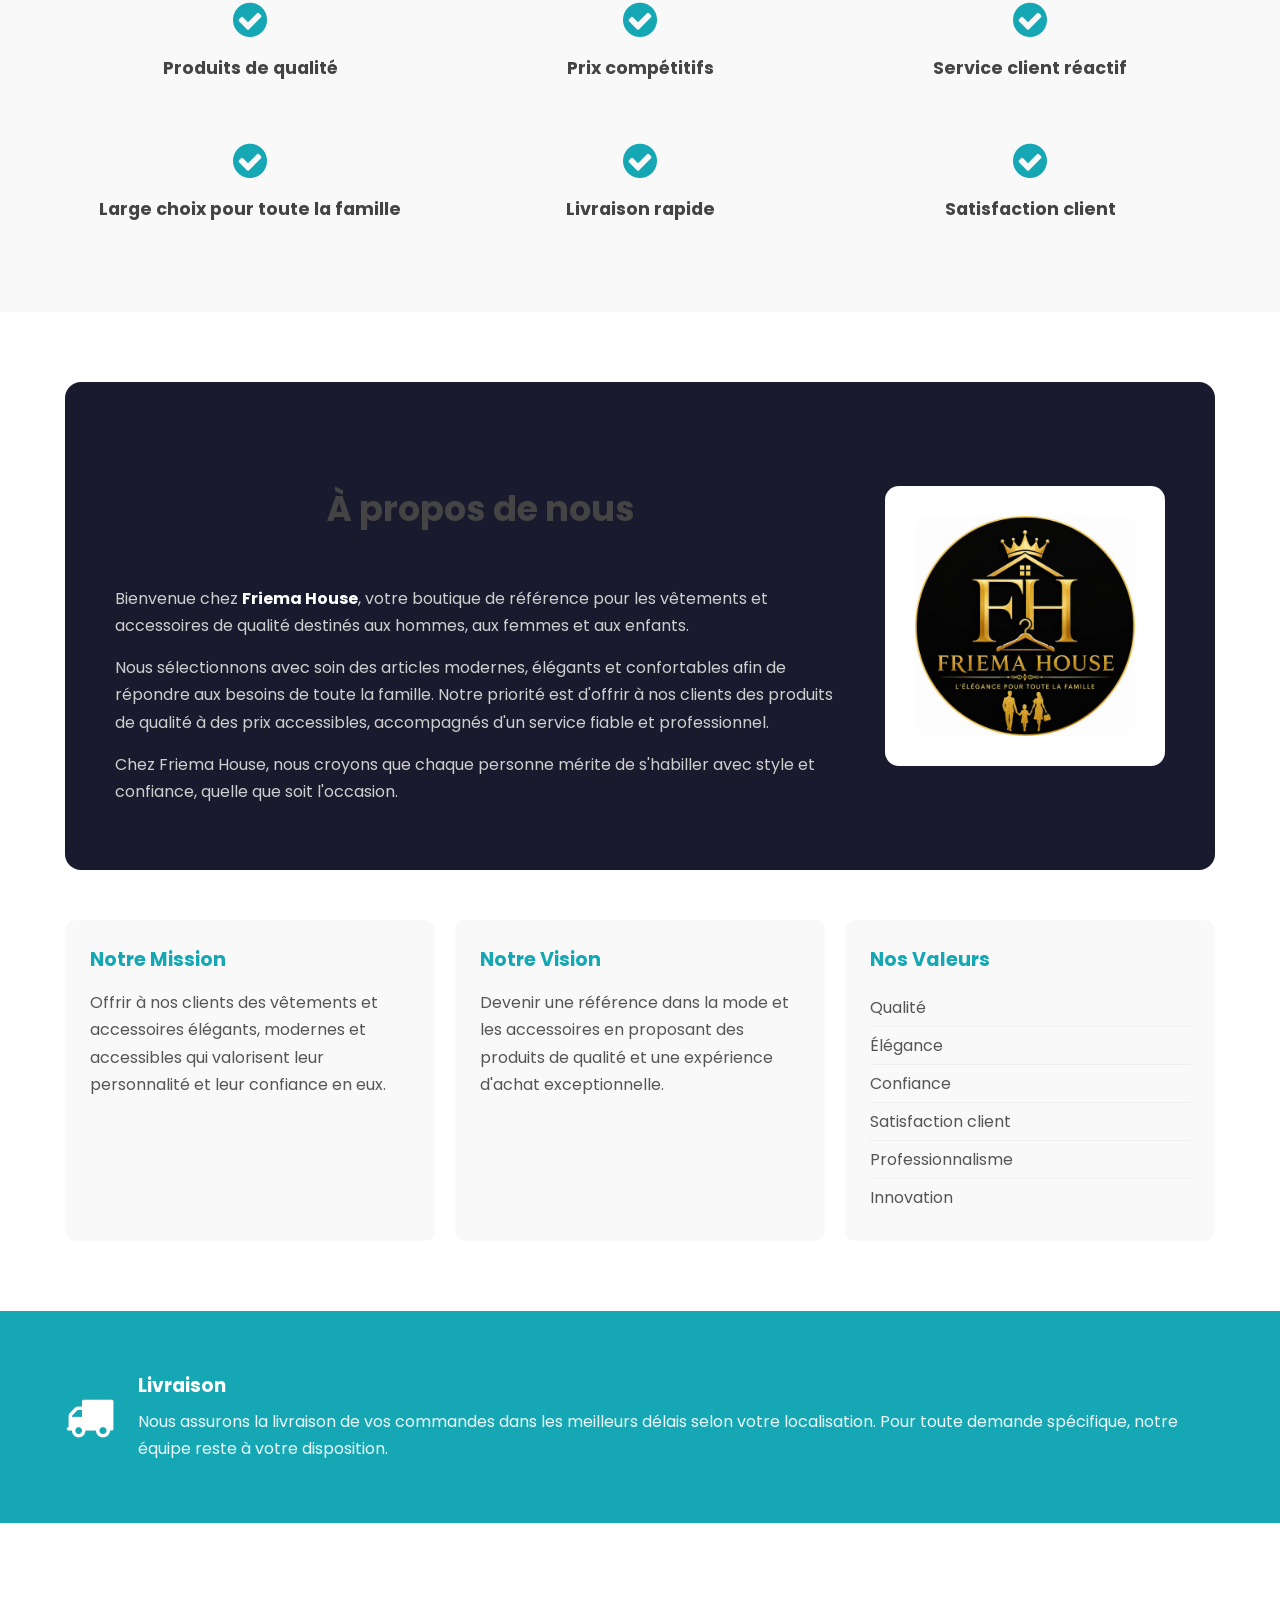
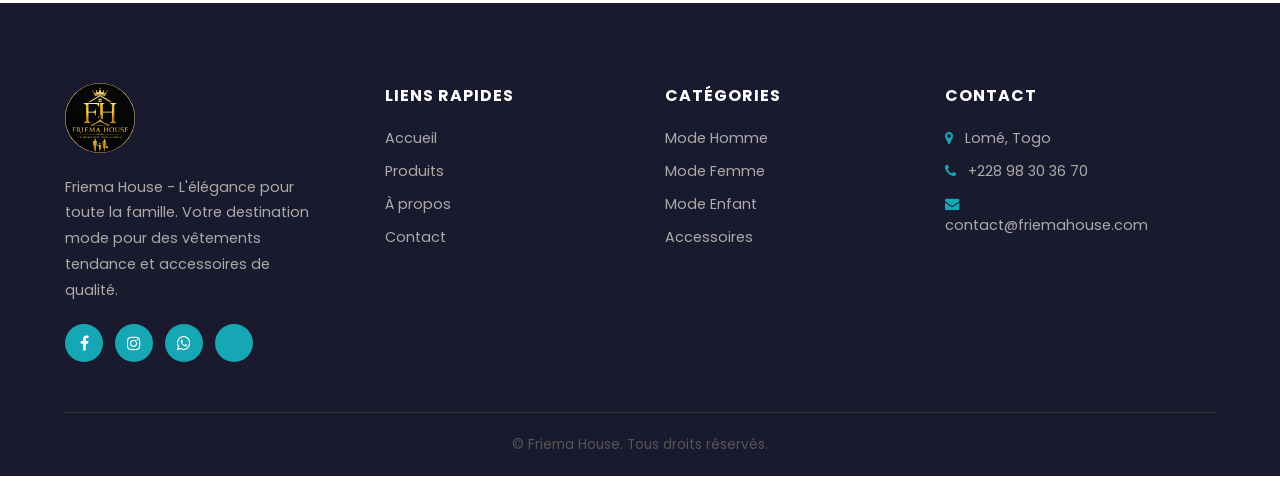
==== commit 846a9800: "accueil modifiée" ====
--- a/index.html
+++ b/index.html
@@ -97,28 +97,28 @@
     <section class="why-us">
         <div class="container">
             <h2>Pourquoi nous choisir ?</h2>
-            <div class="row">
-                <div class="col-3">
+            <div class="why-us-grid">
+                <div class="why-item">
                     <i class="fa fa-check-circle"></i>
                     <h4>Produits de qualité</h4>
                 </div>
-                <div class="col-3">
+                <div class="why-item">
                     <i class="fa fa-check-circle"></i>
                     <h4>Prix compétitifs</h4>
                 </div>
-                <div class="col-3">
+                <div class="why-item">
                     <i class="fa fa-check-circle"></i>
                     <h4>Service client réactif</h4>
                 </div>
-                <div class="col-3">
+                <div class="why-item">
                     <i class="fa fa-check-circle"></i>
                     <h4>Large choix pour toute la famille</h4>
                 </div>
-                <div class="col-3">
+                <div class="why-item">
                     <i class="fa fa-check-circle"></i>
                     <h4>Livraison rapide</h4>
                 </div>
-                <div class="col-3">
+                <div class="why-item">
                     <i class="fa fa-check-circle"></i>
                     <h4>Satisfaction client</h4>
                 </div>
@@ -153,7 +153,7 @@
                 </div>
             </div>
 
-            <div class="row mission-vision">
+            <div class="mission-vision">
                 <div class="col-3">
                     <h3>Notre Mission</h3>
                     <p>Offrir à nos clients des vêtements et accessoires élégants, modernes et accessibles qui valorisent leur personnalité et leur confiance en eux.</p>
--- a/style.css
+++ b/style.css
@@ -120,7 +120,7 @@
 .hero-fullscreen {
     position: relative;
     width: 100%;
-    min-height: 600px;
+    height: 100vh;
     display: flex;
     align-items: center;
     justify-content: center;
@@ -133,6 +133,7 @@
     width: 100%;
     height: 100%;
     object-fit: cover;
+    object-position: center;
 }
 .hero-overlay {
     position: absolute;
@@ -178,7 +179,13 @@
 
 /* Section catégories */
 .categories {
-    margin: 70px 0;
+    margin: 0 0 70px;
+    position: relative;
+    z-index: 3;
+    background-color: #fff;
+    border-radius: 24px 24px 0 0;
+    padding-top: 1px;
+    margin-top: -30px;
 }
 .categories .container {
     flex-wrap: wrap;
@@ -201,6 +208,10 @@
     grid-template-columns: repeat(4, 1fr);
     gap: 20px;
 }
+.category-grid .category-card {
+    min-width: 0;
+    width: 100%;
+}
 .category-grid .category-card h4 {
     margin-top: 15px;
     font-size: 1.1rem;
@@ -211,6 +222,7 @@
     height: 220px;
     object-fit: cover;
     border-radius: 10px;
+    display: block;
 }
 
 /* Cartes catégories cliquables */
@@ -228,6 +240,7 @@
     position: relative;
     overflow: hidden;
     border-radius: 10px;
+    width: 100%;
 }
 .category-img-wrap img {
     display: block;
@@ -389,23 +402,21 @@
 .why-us .container h2 {
     margin-bottom: 30px;
 }
-.col-3 {
-    flex-basis: 30%;
-    min-width: 250px;
-    margin: auto;
-    text-align: center;
-}
-.why-us .col-3 {
-    flex-basis: 30%;
+.why-us-grid {
+    display: grid;
+    grid-template-columns: repeat(3, 1fr);
+    gap: 20px;
+}
+.why-us-grid .why-item {
     padding: 20px;
 }
-.why-us .col-3 i {
+.why-us-grid .why-item i {
     font-size: 2.5rem;
     color: #16a7b4;
     margin-bottom: 15px;
     display: inline-block;
 }
-.why-us .col-3 h4 {
+.why-us-grid .why-item h4 {
     color: #444;
     font-size: 1.1rem;
     margin-top: 0;
@@ -458,11 +469,12 @@
     object-fit: cover;
 }
 .mission-vision {
+    display: grid;
+    grid-template-columns: repeat(3, 1fr);
+    gap: 20px;
     margin-top: 50px;
-    align-items: flex-start;
 }
 .mission-vision .col-3 {
-    flex-basis: 30%;
     background-color: #f9f9f9;
     padding: 25px;
     border-radius: 10px;
@@ -514,10 +526,19 @@
     padding: 60px 0 0;
     margin-top: 80px;
 }
+.footer .row {
+    justify-content: flex-start;
+    align-items: flex-start;
+    gap: 60px;
+}
 .footer-col {
-    flex-basis: 22%;
-    min-width: 200px;
+    flex-basis: auto;
+    width: 220px;
+    min-width: 170px;
     margin-bottom: 30px;
+}
+.footer-col:first-child {
+    width: 260px;
 }
 .footer-logo {
     width: 70px;
@@ -614,11 +635,19 @@
    RESPONSIVE - Tablette (≤ 992px)
    ============================================ */
 @media (max-width: 992px) {
-    .why-us .col-3, .mission-vision .col-3 {
-        flex-basis: 47%;
-    }
-    .footer-col {
+    .why-us-grid {
+        grid-template-columns: repeat(2, 1fr);
+    }
+    .mission-vision {
+        grid-template-columns: repeat(2, 1fr);
+    }
+    .footer-col,
+    .footer-col:first-child {
+        width: 45%;
         flex-basis: 45%;
+    }
+    .footer .row {
+        gap: 30px;
     }
     .category-grid {
         grid-template-columns: repeat(2, 1fr);
@@ -694,10 +723,10 @@
         padding-top: 0;
     }
 
-    /* Hero plein écran */
+    /* Hero mobile : plein écran avec minimum garanti pour le contenu */
     .hero-fullscreen {
-        min-height: 480px;
-        padding: 90px 0 40px;
+        height: 100vh;
+        min-height: 560px;
     }
     .hero-content h1 {
         font-size: 30px;
@@ -737,13 +766,22 @@
         font-size: 0.95rem;
         margin-top: 8px;
     }
-    .why-us .col-3,
-    .mission-vision .col-3 {
-        flex-basis: 100%;
-        min-width: 0;
-    }
-    .why-us .row,
+    .why-us-grid {
+        grid-template-columns: repeat(2, 1fr);
+        gap: 14px;
+    }
+    .why-us-grid .why-item {
+        padding: 14px 6px;
+    }
+    .why-us-grid .why-item i {
+        font-size: 2rem;
+        margin-bottom: 10px;
+    }
+    .why-us-grid .why-item h4 {
+        font-size: 0.9rem;
+    }
     .mission-vision {
+        grid-template-columns: 1fr;
         gap: 14px;
     }
 
@@ -798,16 +836,46 @@
         height: 140px;
     }
 
-    /* Footer en une colonne */
-    .footer-col {
+    /* Footer mobile : blocs centrés, mieux espacés et séparés */
+    .footer {
+        padding: 45px 0 0;
+    }
+    .footer-col,
+    .footer-col:first-child {
+        width: 100%;
         flex-basis: 100%;
         text-align: center;
+        padding-bottom: 25px;
+        margin-bottom: 25px;
+        border-bottom: 1px solid rgba(255,255,255,0.08);
+    }
+    .footer-col:last-child {
+        border-bottom: none;
+        margin-bottom: 10px;
+    }
+    .footer-col h3 {
+        font-size: 0.95rem;
+        margin-bottom: 16px;
+    }
+    .footer-logo {
+        width: 60px;
+        height: 60px;
     }
     .social-icons {
         justify-content: center;
     }
     .footer-col ul {
-        display: inline-block;
+        display: block;
+        text-align: center;
+    }
+    .footer-col ul li {
+        margin-bottom: 10px;
+    }
+    .footer-col:nth-child(4) ul li {
+        display: flex;
+        align-items: center;
+        justify-content: center;
+        gap: 8px;
         text-align: left;
     }
 
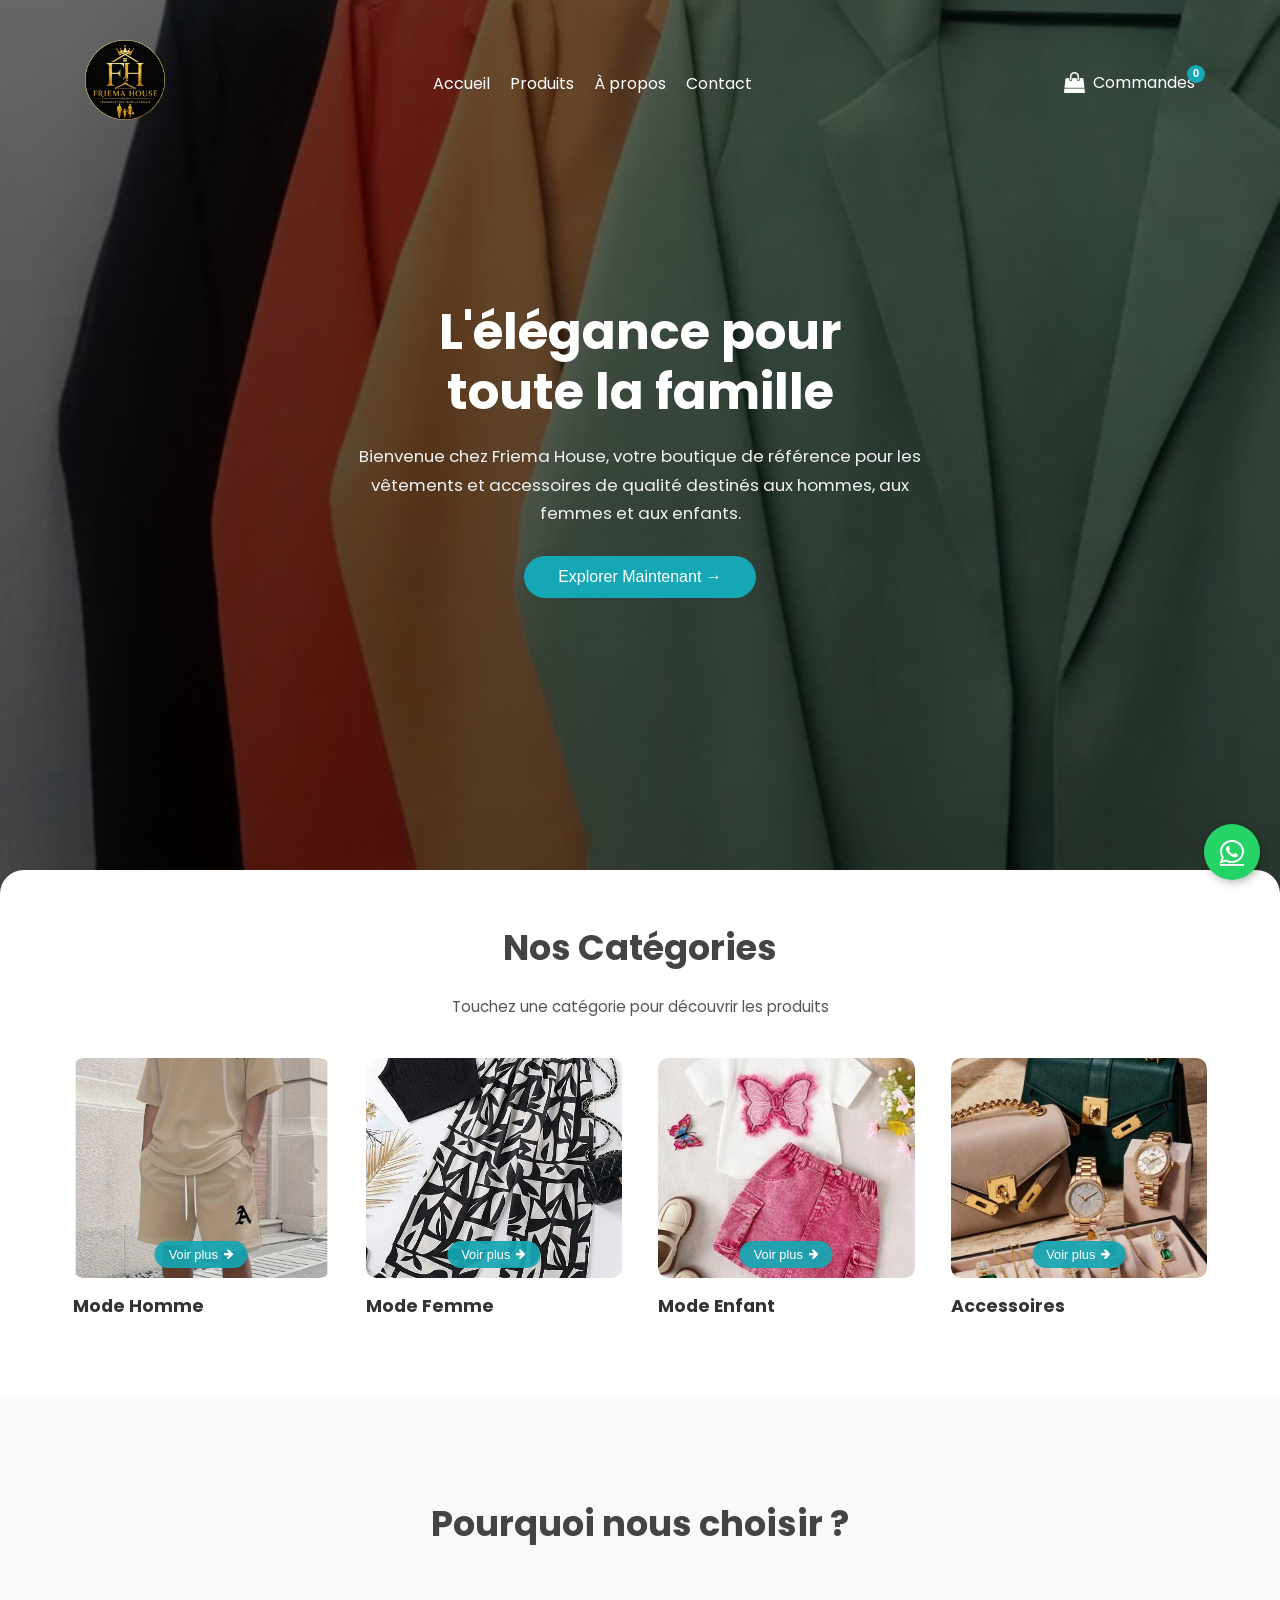
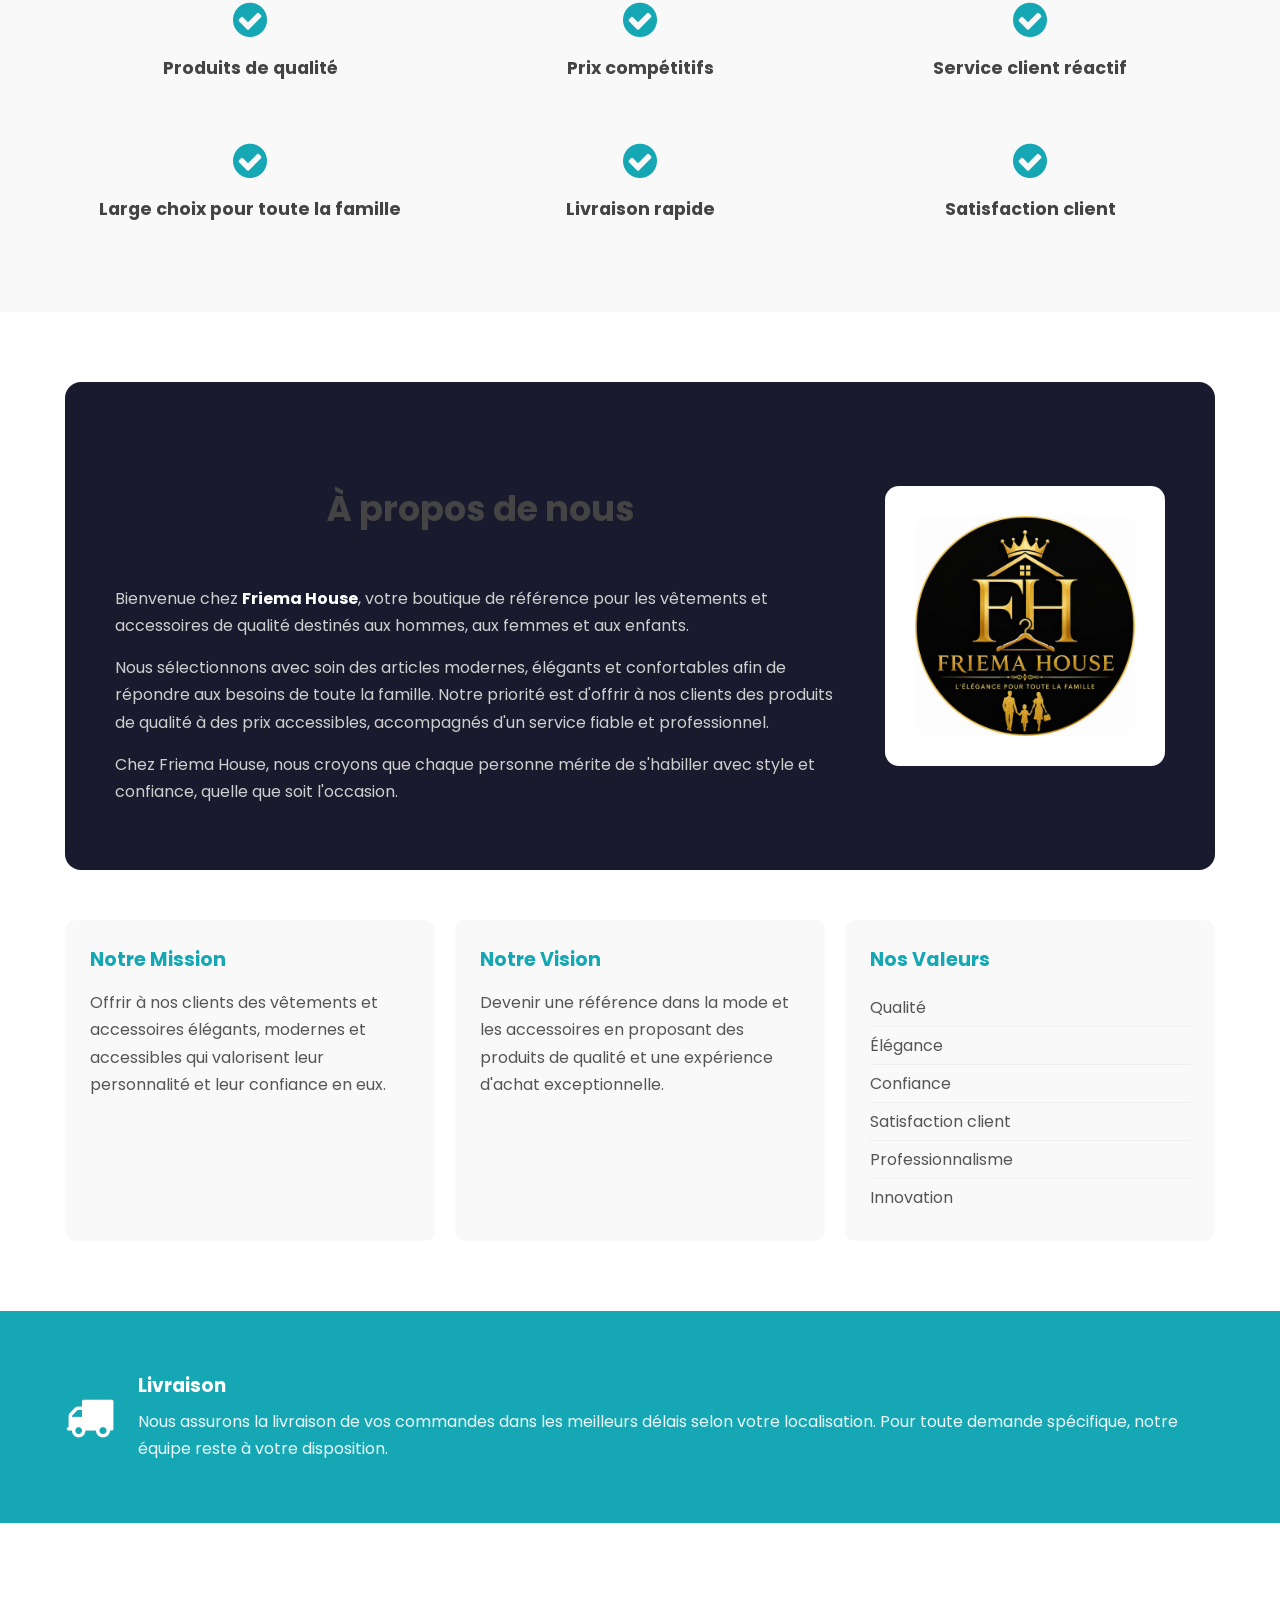
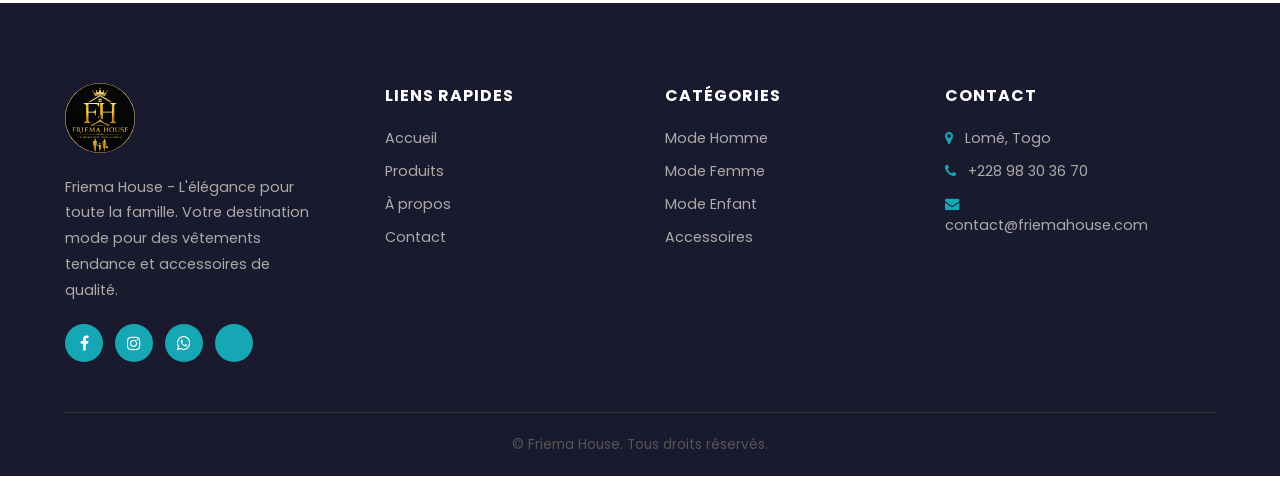
==== commit 0fa0f357: "ajout de commande" ====
--- a/index.html
+++ b/index.html
@@ -26,6 +26,11 @@
                         <li><a href="#contact">Contact</a></li>
                     </ul>
                 </nav>
+                <button class="cart-icon-btn" id="cartIconBtn" aria-label="Voir mes commandes">
+                    <i class="fa fa-shopping-bag"></i>
+                    <span>Commandes</span>
+                    <span class="cart-count" id="cartCount">0</span>
+                </button>
             </header>
         </div>
 
@@ -88,6 +93,27 @@
             <div class="modal-body">
                 <div class="row" id="galleryGrid">
                     <!-- Produits générés en JS -->
+                </div>
+            </div>
+        </div>
+    </div>
+
+    <!-- Modale Panier -->
+    <div class="modal-overlay" id="cartModal">
+        <div class="modal-box cart-box">
+            <div class="modal-header">
+                <h3>Mon panier</h3>
+                <button class="modal-close" id="cartClose" aria-label="Fermer">&times;</button>
+            </div>
+            <div class="modal-body">
+                <div id="cartItemsList">
+                    <!-- Articles du panier générés en JS -->
+                </div>
+                <p class="cart-empty-msg" id="cartEmptyMsg">Votre panier est vide.</p>
+                <div class="cart-footer" id="cartFooter">
+                    <a href="#" id="cartOrderBtn" class="cart-order-btn" target="_blank">
+                        <i class="fa fa-whatsapp"></i> Commander via WhatsApp
+                    </a>
                 </div>
             </div>
         </div>
--- a/style.css
+++ b/style.css
@@ -13,6 +13,7 @@
     align-items: center;
     justify-content: space-between;
     padding: 20px;
+    gap: 20px;
 }
 nav ul li a {
     text-decoration: none;
@@ -56,16 +57,59 @@
 }
 
 nav{
-    flex: 1;
+    flex: 0 0 auto;
     text-align: right;
 }
 nav ul {
-    display: inline-block;
+    display: flex;
+    align-items: center;
     list-style: none;
 }
 nav ul li {
-    display: inline-block;
+    display: inline-flex;
+    align-items: center;
     margin-right: 20px;
+}
+
+/* Bouton "Commandes" (panier) dans la navbar */
+.cart-icon-btn {
+    position: relative;
+    display: inline-flex;
+    align-items: center;
+    gap: 8px;
+    background: none;
+    border: none;
+    color: #fff;
+    font-size: 1rem;
+    font-family: 'Poppins', sans-serif;
+    cursor: pointer;
+    margin-left: 24px;
+    padding: 0;
+    flex: 0 0 auto;
+    line-height: 1;
+}
+.cart-icon-btn i {
+    font-size: 1.3rem;
+}
+.cart-icon-btn:hover {
+    color: #16a7b4;
+}
+.cart-count {
+    position: absolute;
+    top: -8px;
+    right: -10px;
+    background-color: #16a7b4;
+    color: #fff;
+    font-size: 0.7rem;
+    font-weight: 600;
+    min-width: 18px;
+    height: 18px;
+    border-radius: 50%;
+    display: flex;
+    align-items: center;
+    justify-content: center;
+    padding: 0 4px;
+    line-height: 1;
 }
 .container {
     max-width: 1200px;
@@ -359,9 +403,145 @@
     margin-top: 10px;
     color: #333;
     font-size: 1rem;
-}
+    margin-bottom: 10px;
+}
+
+/* Sélecteur de quantité */
+.qty-selector {
+    display: inline-flex;
+    align-items: center;
+    border: 1px solid #ddd;
+    border-radius: 8px;
+    overflow: hidden;
+    margin-bottom: 10px;
+}
+.qty-btn {
+    background-color: #f5f5f5;
+    border: none;
+    width: 30px;
+    height: 30px;
+    font-size: 1rem;
+    color: #333;
+    cursor: pointer;
+    transition: background-color 0.2s;
+}
+.qty-btn:hover {
+    background-color: #e8e8e8;
+}
+.qty-input {
+    width: 40px;
+    height: 30px;
+    border: none;
+    border-left: 1px solid #ddd;
+    border-right: 1px solid #ddd;
+    text-align: center;
+    font-size: 0.9rem;
+    -moz-appearance: textfield;
+}
+.qty-input::-webkit-outer-spin-button,
+.qty-input::-webkit-inner-spin-button {
+    -webkit-appearance: none;
+    margin: 0;
+}
+
+/* Bouton ajouter au panier */
+.add-to-cart-btn {
+    display: block;
+    width: 100%;
+    background-color: #16a7b4;
+    color: #fff;
+    border: none;
+    padding: 9px 10px;
+    border-radius: 8px;
+    font-size: 0.85rem;
+    font-family: 'Poppins', sans-serif;
+    cursor: pointer;
+    transition: background-color 0.3s;
+}
+.add-to-cart-btn:hover {
+    background-color: #106e77;
+}
+.add-to-cart-btn.added {
+    background-color: #2ecc71;
+}
+
 body.modal-active {
     overflow: hidden;
+}
+
+/* Modale Panier */
+.cart-box .modal-body {
+    padding: 20px 25px;
+}
+.cart-empty-msg {
+    text-align: center;
+    color: #888;
+    padding: 30px 0;
+}
+.cart-item {
+    display: flex;
+    align-items: center;
+    gap: 14px;
+    padding: 14px 0;
+    border-bottom: 1px solid #eee;
+}
+.cart-item:last-child {
+    border-bottom: none;
+}
+.cart-item img {
+    width: 64px;
+    height: 64px;
+    object-fit: cover;
+    border-radius: 8px;
+    flex-shrink: 0;
+}
+.cart-item-info {
+    flex: 1;
+    min-width: 0;
+}
+.cart-item-info h4 {
+    font-size: 0.95rem;
+    color: #333;
+    margin-bottom: 8px;
+}
+.cart-qty-selector {
+    margin-bottom: 0;
+}
+.cart-remove-btn {
+    background: none;
+    border: none;
+    color: #c0392b;
+    font-size: 1.1rem;
+    cursor: pointer;
+    padding: 8px;
+    flex-shrink: 0;
+}
+.cart-remove-btn:hover {
+    color: #e74c3c;
+}
+.cart-footer {
+    margin-top: 20px;
+    padding-top: 16px;
+    border-top: 1px solid #eee;
+}
+.cart-order-btn {
+    display: flex;
+    align-items: center;
+    justify-content: center;
+    gap: 10px;
+    background-color: #25D366;
+    color: #fff;
+    text-decoration: none;
+    padding: 13px 20px;
+    border-radius: 30px;
+    font-weight: 500;
+    transition: background-color 0.3s;
+}
+.cart-order-btn:hover {
+    background-color: #1ebc59;
+}
+.cart-order-btn i {
+    font-size: 1.2rem;
 }
 
 .container h2{
@@ -670,6 +850,7 @@
     /* Navbar + menu hamburger */
     .navbar {
         padding: 15px;
+        flex-wrap: wrap;
     }
     .logo img {
         width: 55px;
@@ -677,8 +858,18 @@
     }
     .nav-toggle {
         display: block;
+        order: 2;
+    }
+    .cart-icon-btn {
+        order: 3;
+        margin-left: 10px;
+        font-size: 1.3rem;
+    }
+    .cart-icon-btn span:not(.cart-count) {
+        display: none;
     }
     nav {
+        order: 4;
         flex: 0 0 100%;
         text-align: left;
     }
@@ -835,6 +1026,22 @@
     .gallery-item img {
         height: 140px;
     }
+    .qty-selector {
+        margin-bottom: 8px;
+    }
+    .add-to-cart-btn {
+        font-size: 0.75rem;
+        padding: 8px 6px;
+    }
+
+    /* Panier mobile */
+    .cart-item img {
+        width: 54px;
+        height: 54px;
+    }
+    .cart-item-info h4 {
+        font-size: 0.85rem;
+    }
 
     /* Footer mobile : blocs centrés, mieux espacés et séparés */
     .footer {
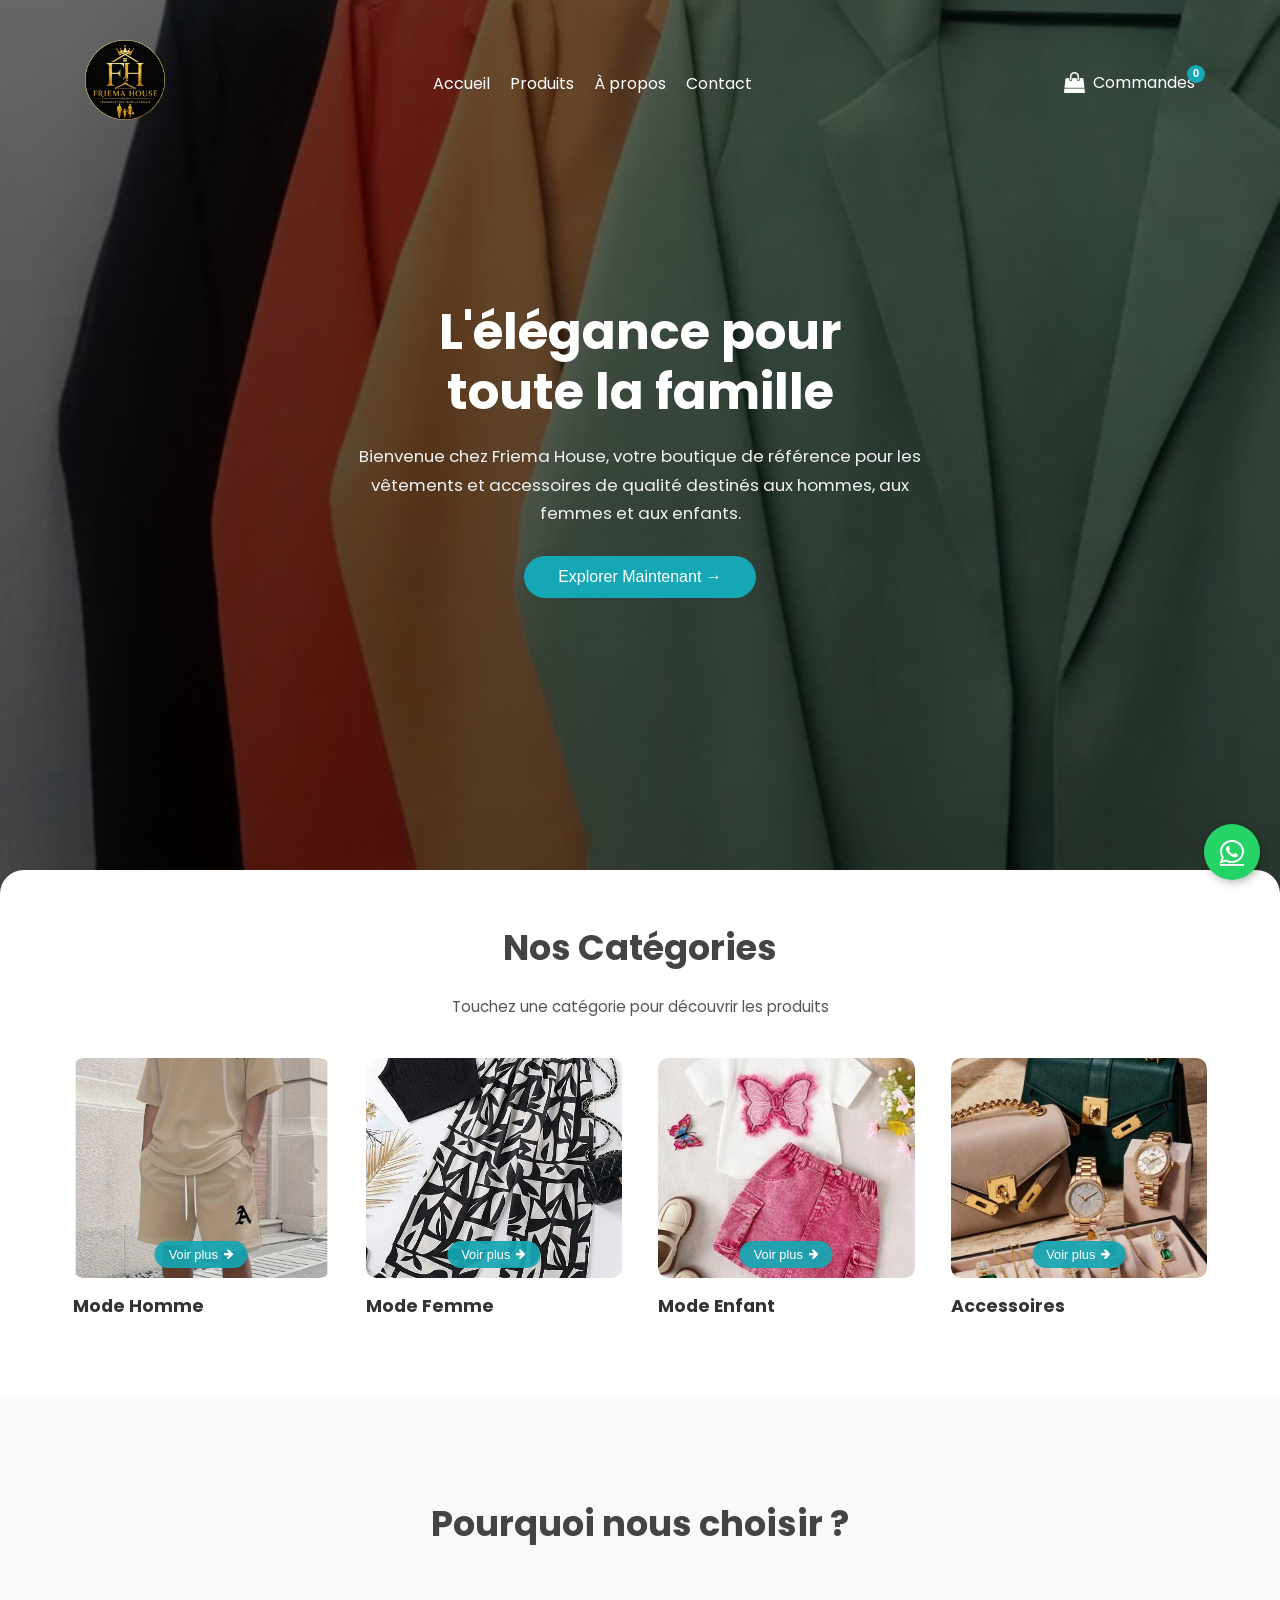
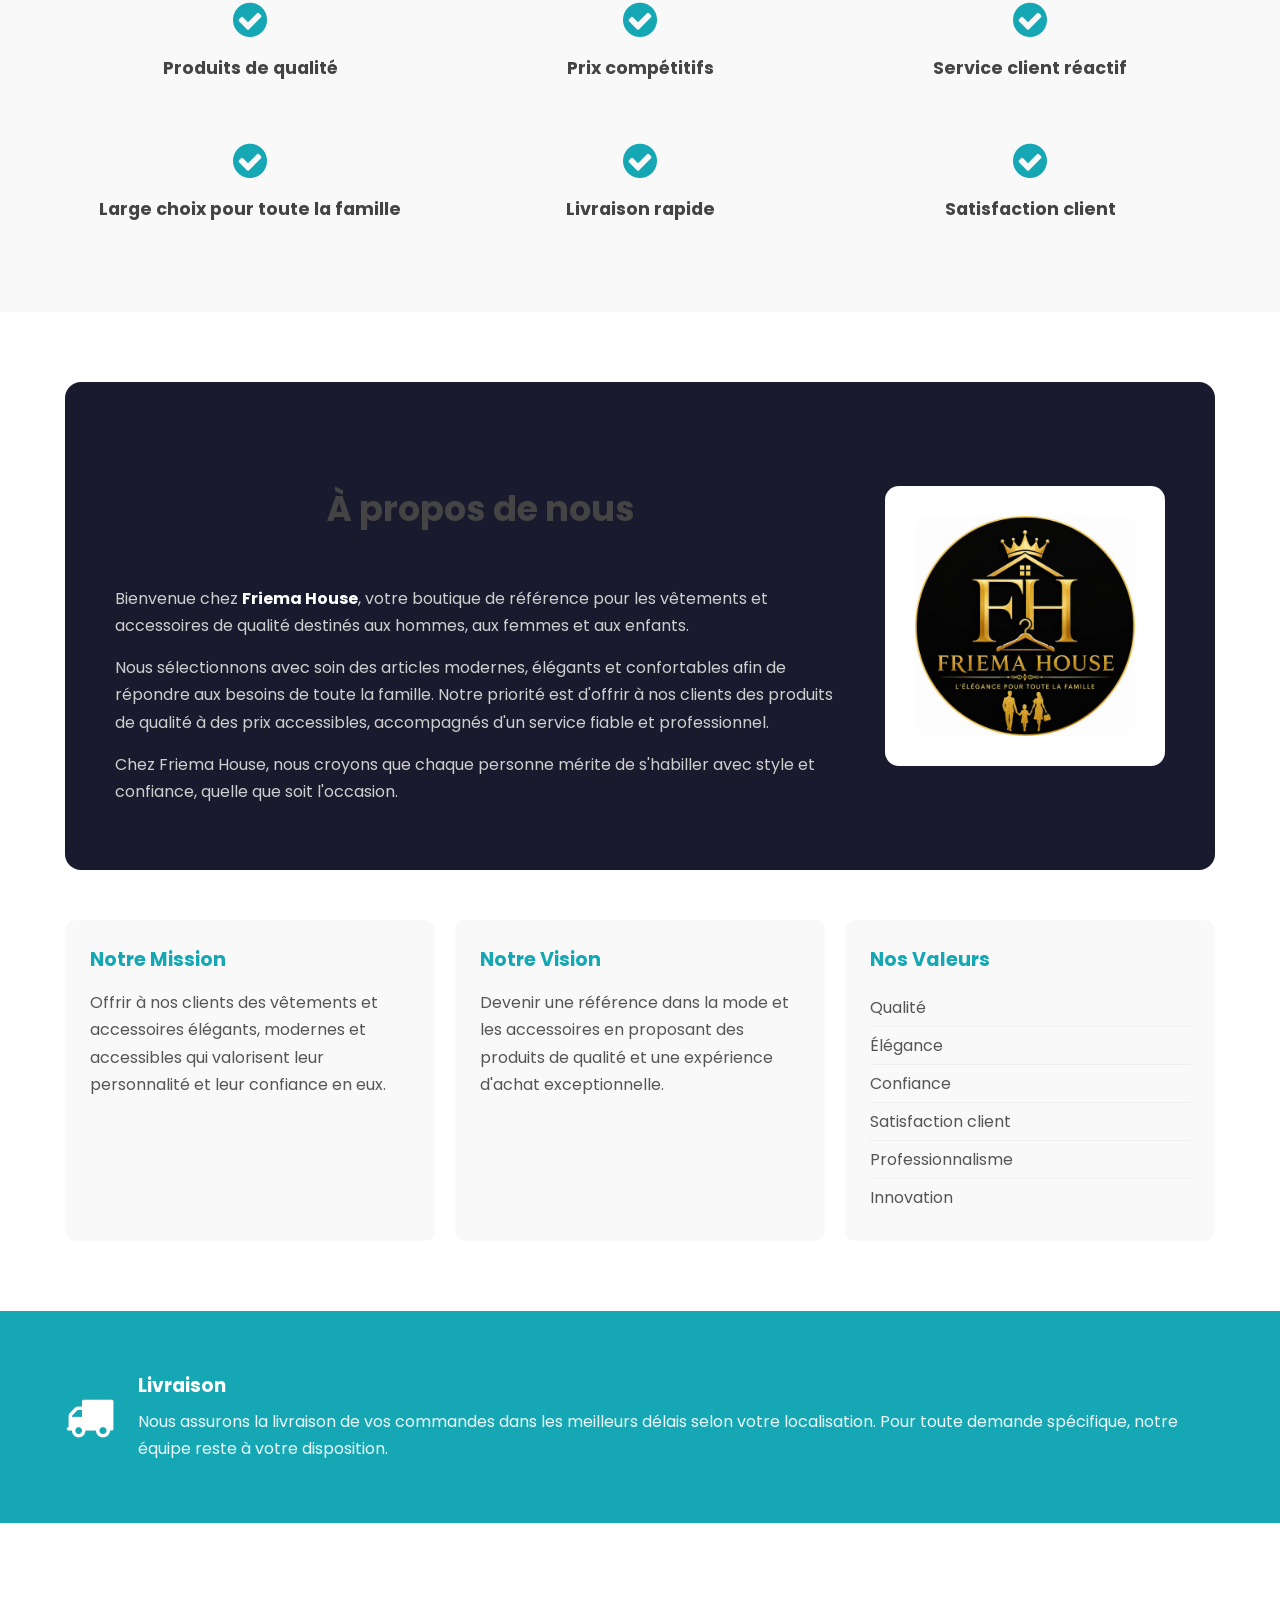
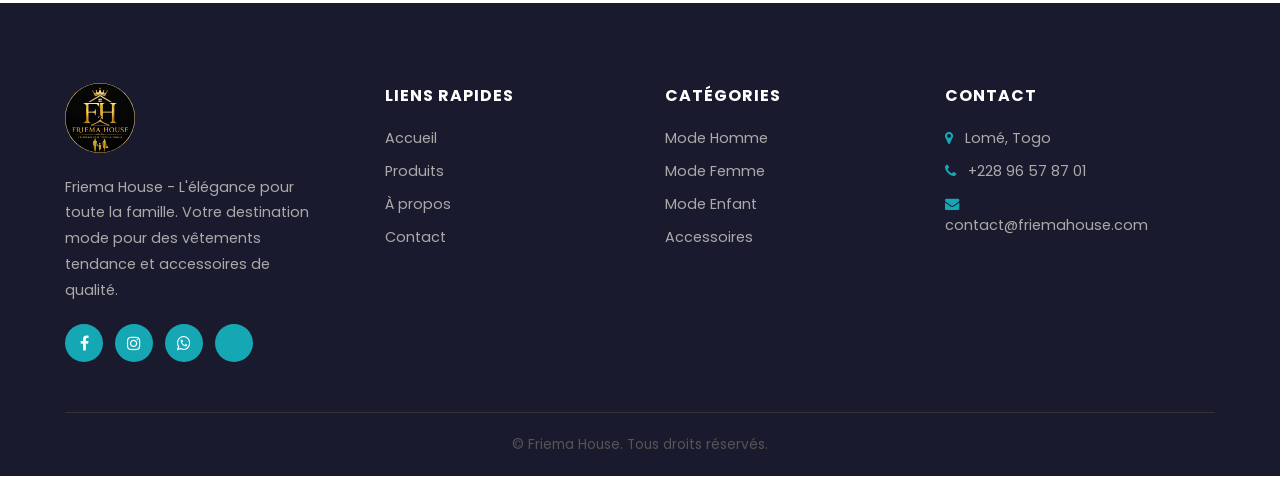
==== commit c1ebe60d: "changement du numéro" ====
--- a/index.html
+++ b/index.html
@@ -226,7 +226,7 @@
                     <div class="social-icons">
                         <a href="#" target="_blank"><i class="fa fa-facebook"></i></a>
                         <a href="#" target="_blank"><i class="fa fa-instagram"></i></a>
-                        <a href="https://wa.me/22898303670" target="_blank"><i class="fa fa-whatsapp"></i></a>
+                        <a href="https://wa.me/22896578701" target="_blank"><i class="fa fa-whatsapp"></i></a>
                         <a href="#" target="_blank"><i class="fa fa-tiktok"></i></a>
                     </div>
                 </div>
@@ -252,7 +252,7 @@
                     <h3>Contact</h3>
                     <ul>
                         <li><i class="fa fa-map-marker"></i> Lomé, Togo</li>
-                        <li><i class="fa fa-phone"></i> +228 98 30 36 70</li>
+                        <li><i class="fa fa-phone"></i> +228 96 57 87 01</li>
                         <li><i class="fa fa-envelope"></i> contact@friemahouse.com</li>
                     </ul>
                 </div>
@@ -264,7 +264,7 @@
     </footer>
 
     <!-- Bouton WhatsApp flottant -->
-    <a href="https://wa.me/22898303670" class="whatsapp-float" target="_blank">
+    <a href="https://wa.me/22896578701" class="whatsapp-float" target="_blank">
         <i class="fa fa-whatsapp"></i>
     </a>
 
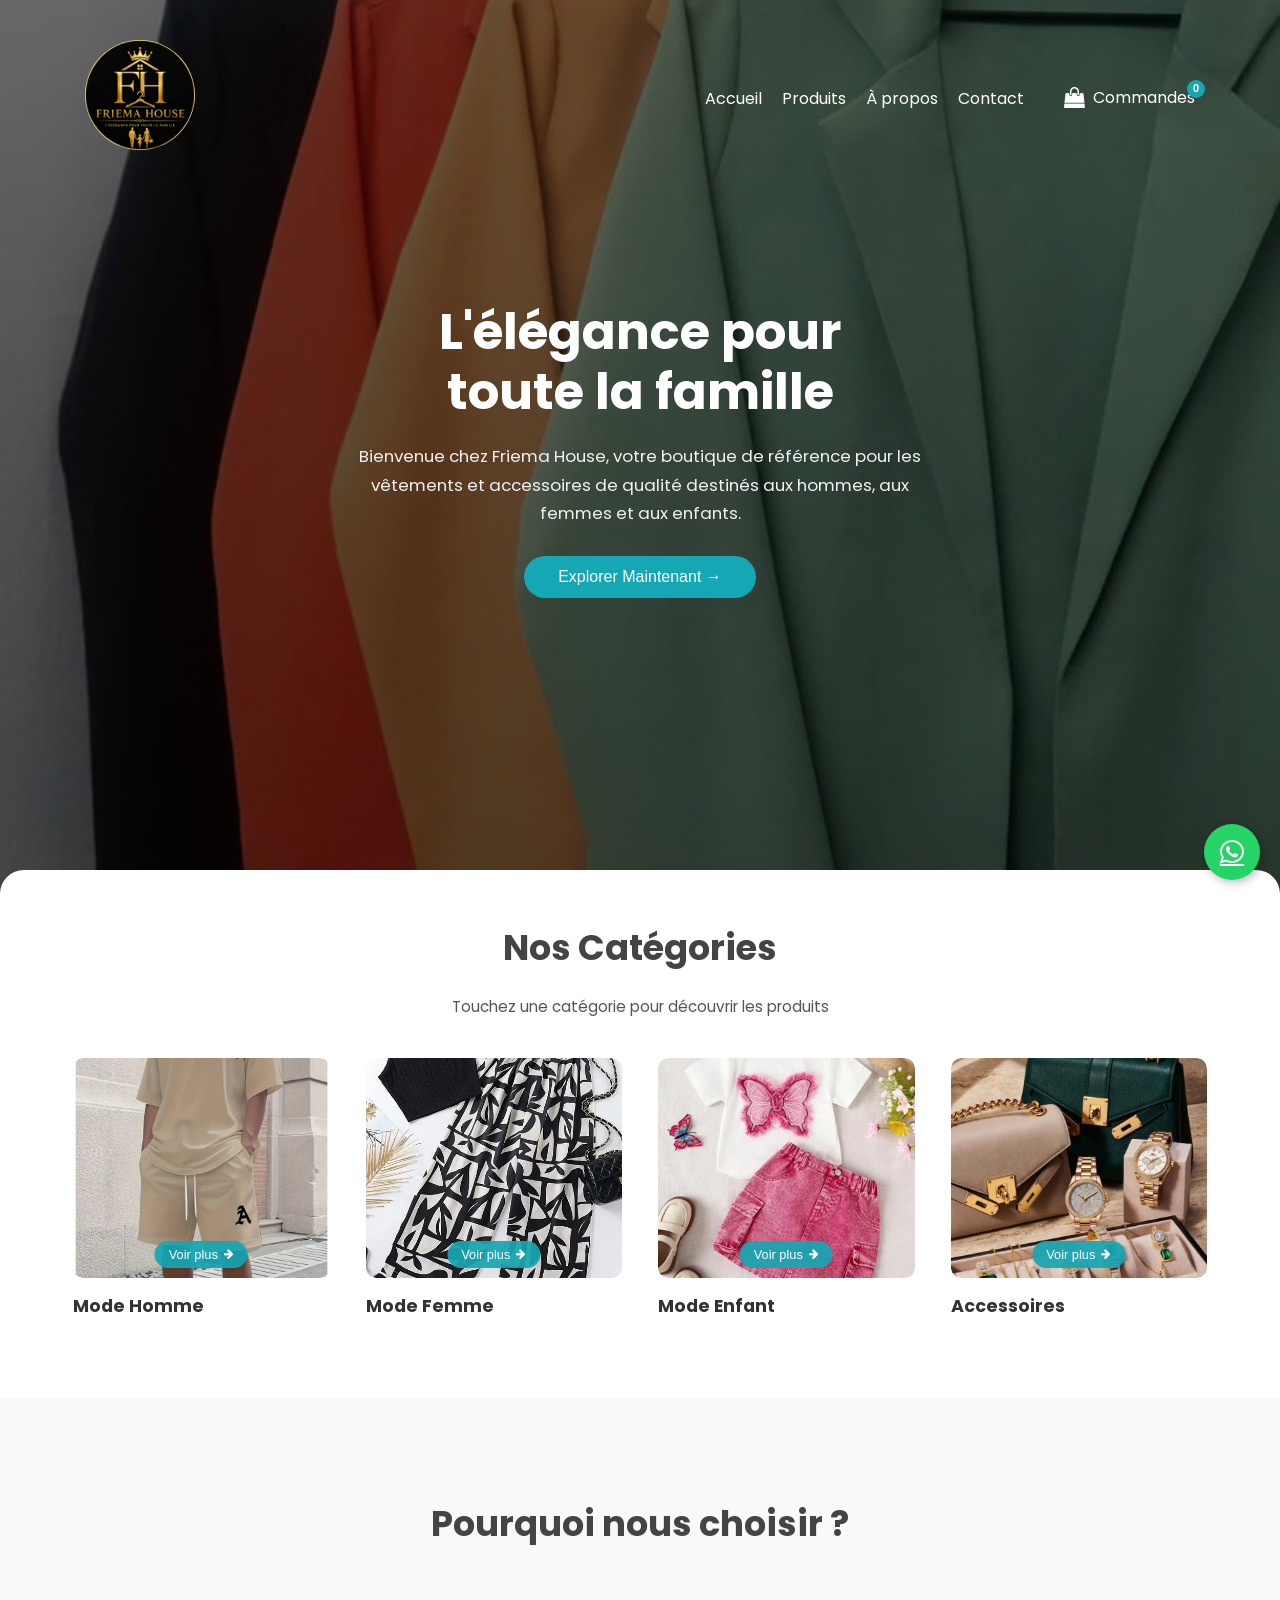
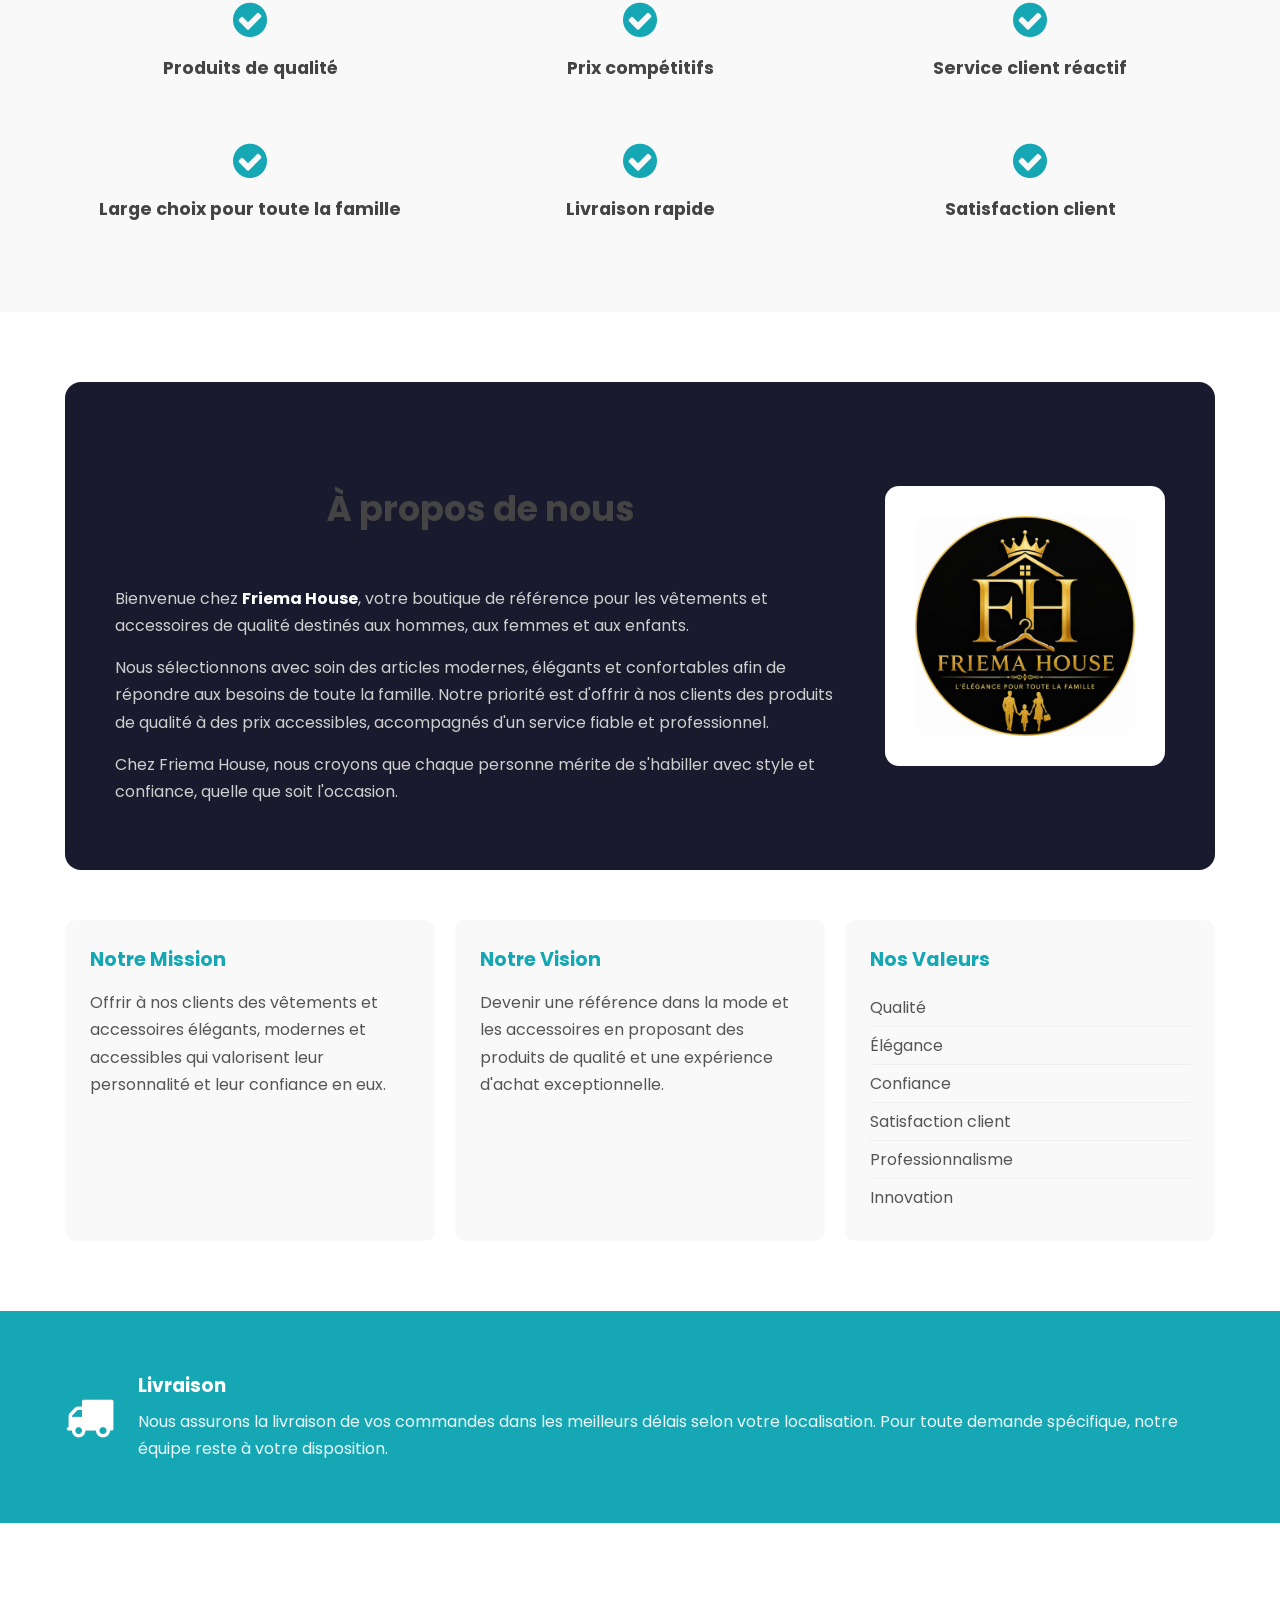
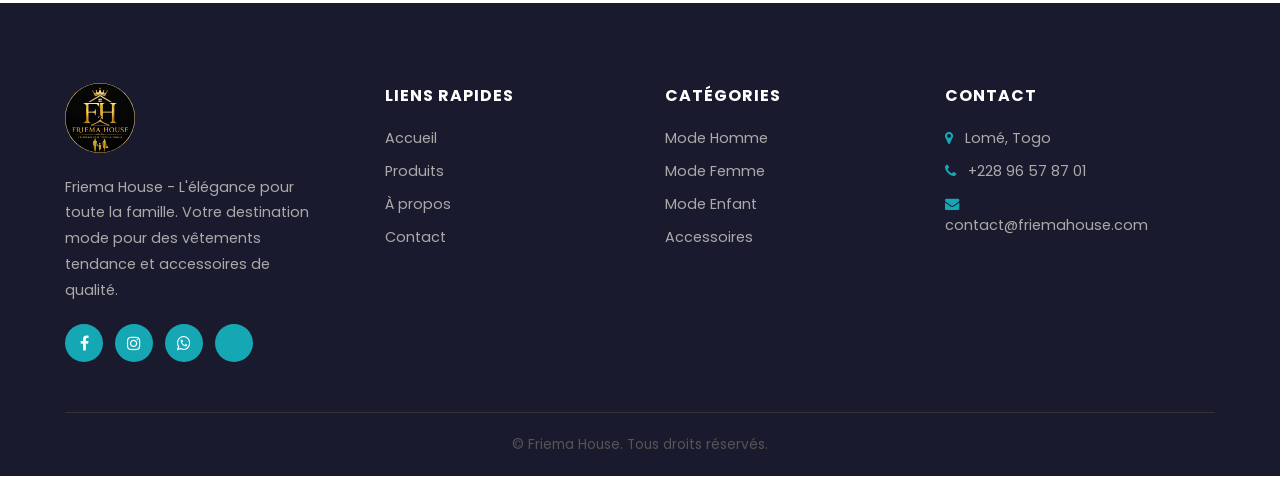
==== commit 9b93eb6e: "modification des categories et rassemblement par categories" ====
--- a/index.html
+++ b/index.html
@@ -87,7 +87,10 @@
     <div class="modal-overlay" id="productModal">
         <div class="modal-box">
             <div class="modal-header">
-                <h3 id="galleryTitle">Catégorie</h3>
+                <div class="modal-header-left">
+                    <nav class="modal-breadcrumb" id="modalBreadcrumb"></nav>
+                    <h3 id="galleryTitle">Catégorie</h3>
+                </div>
                 <button class="modal-close" id="galleryClose" aria-label="Fermer">&times;</button>
             </div>
             <div class="modal-body">
--- a/style.css
+++ b/style.css
@@ -11,9 +11,9 @@
 .navbar {
     display: flex;
     align-items: center;
-    justify-content: space-between;
     padding: 20px;
     gap: 20px;
+    position: relative;
 }
 nav ul li a {
     text-decoration: none;
@@ -27,8 +27,8 @@
     color: #fff;
 }
 .logo img {
-    width: 80px;
-    height: 80px;
+    width: 110px;
+    height: 110px;
     object-fit: cover;
     border-radius: 50%;
 }
@@ -57,11 +57,11 @@
 }
 
 nav{
-    flex: 0 0 auto;
+    flex: 1;
     text-align: right;
 }
 nav ul {
-    display: flex;
+    display: inline-flex;
     align-items: center;
     list-style: none;
 }
@@ -83,7 +83,7 @@
     font-size: 1rem;
     font-family: 'Poppins', sans-serif;
     cursor: pointer;
-    margin-left: 24px;
+    margin-left: auto;
     padding: 0;
     flex: 0 0 auto;
     line-height: 1;
@@ -370,10 +370,94 @@
     top: 0;
     background-color: #fff;
     border-radius: 14px 14px 0 0;
+    gap: 12px;
+}
+.modal-header-left {
+    flex: 1;
+    min-width: 0;
 }
 .modal-header h3 {
     color: #16a7b4;
     font-size: 1.4rem;
+    margin: 0;
+}
+
+/* Fil d'Ariane */
+.modal-breadcrumb {
+    display: flex;
+    align-items: center;
+    gap: 6px;
+    margin-bottom: 4px;
+    font-size: 0.8rem;
+}
+.bc-link {
+    color: #16a7b4;
+    cursor: pointer;
+    font-weight: 500;
+    text-decoration: underline;
+}
+.bc-link:hover { color: #106e77; }
+.bc-current { color: #888; }
+.bc-sep { font-size: 0.65rem; color: #aaa; }
+
+/* Grille sous-catégories */
+.subcat-grid {
+    display: flex;
+    flex-direction: column;
+    gap: 12px;
+}
+.subcat-card {
+    display: flex;
+    align-items: center;
+    gap: 16px;
+    padding: 14px 16px;
+    border: 1px solid #eee;
+    border-radius: 12px;
+    cursor: pointer;
+    transition: background-color 0.2s, border-color 0.2s;
+}
+.subcat-card:hover {
+    background-color: #f0fbfc;
+    border-color: #16a7b4;
+}
+.subcat-icon {
+    width: 42px;
+    height: 42px;
+    background-color: #eafafd;
+    border-radius: 10px;
+    display: flex;
+    align-items: center;
+    justify-content: center;
+    color: #16a7b4;
+    font-size: 1.2rem;
+    flex-shrink: 0;
+}
+.subcat-info {
+    flex: 1;
+}
+.subcat-info h4 {
+    font-size: 1rem;
+    color: #333;
+    margin: 0 0 3px;
+}
+.subcat-info p {
+    font-size: 0.8rem;
+    color: #888;
+    margin: 0;
+    line-height: 1;
+}
+.subcat-arrow {
+    color: #bbb;
+    font-size: 0.85rem;
+}
+
+/* Prix produit */
+.product-price {
+    font-weight: 600;
+    color: #16a7b4;
+    font-size: 0.95rem;
+    margin: 4px 0 10px;
+    line-height: 1;
 }
 .modal-close {
     background: none;
@@ -884,10 +968,10 @@
         box-shadow: 0 8px 20px rgba(0,0,0,0.08);
         padding: 10px 0;
         position: absolute;
-        left: 15px;
-        right: 15px;
-        top: 70px;
-        z-index: 500;
+        left: 0;
+        right: 0;
+        top: 100%;
+        z-index: 900;
     }
     nav#mainNav.open ul {
         display: flex;
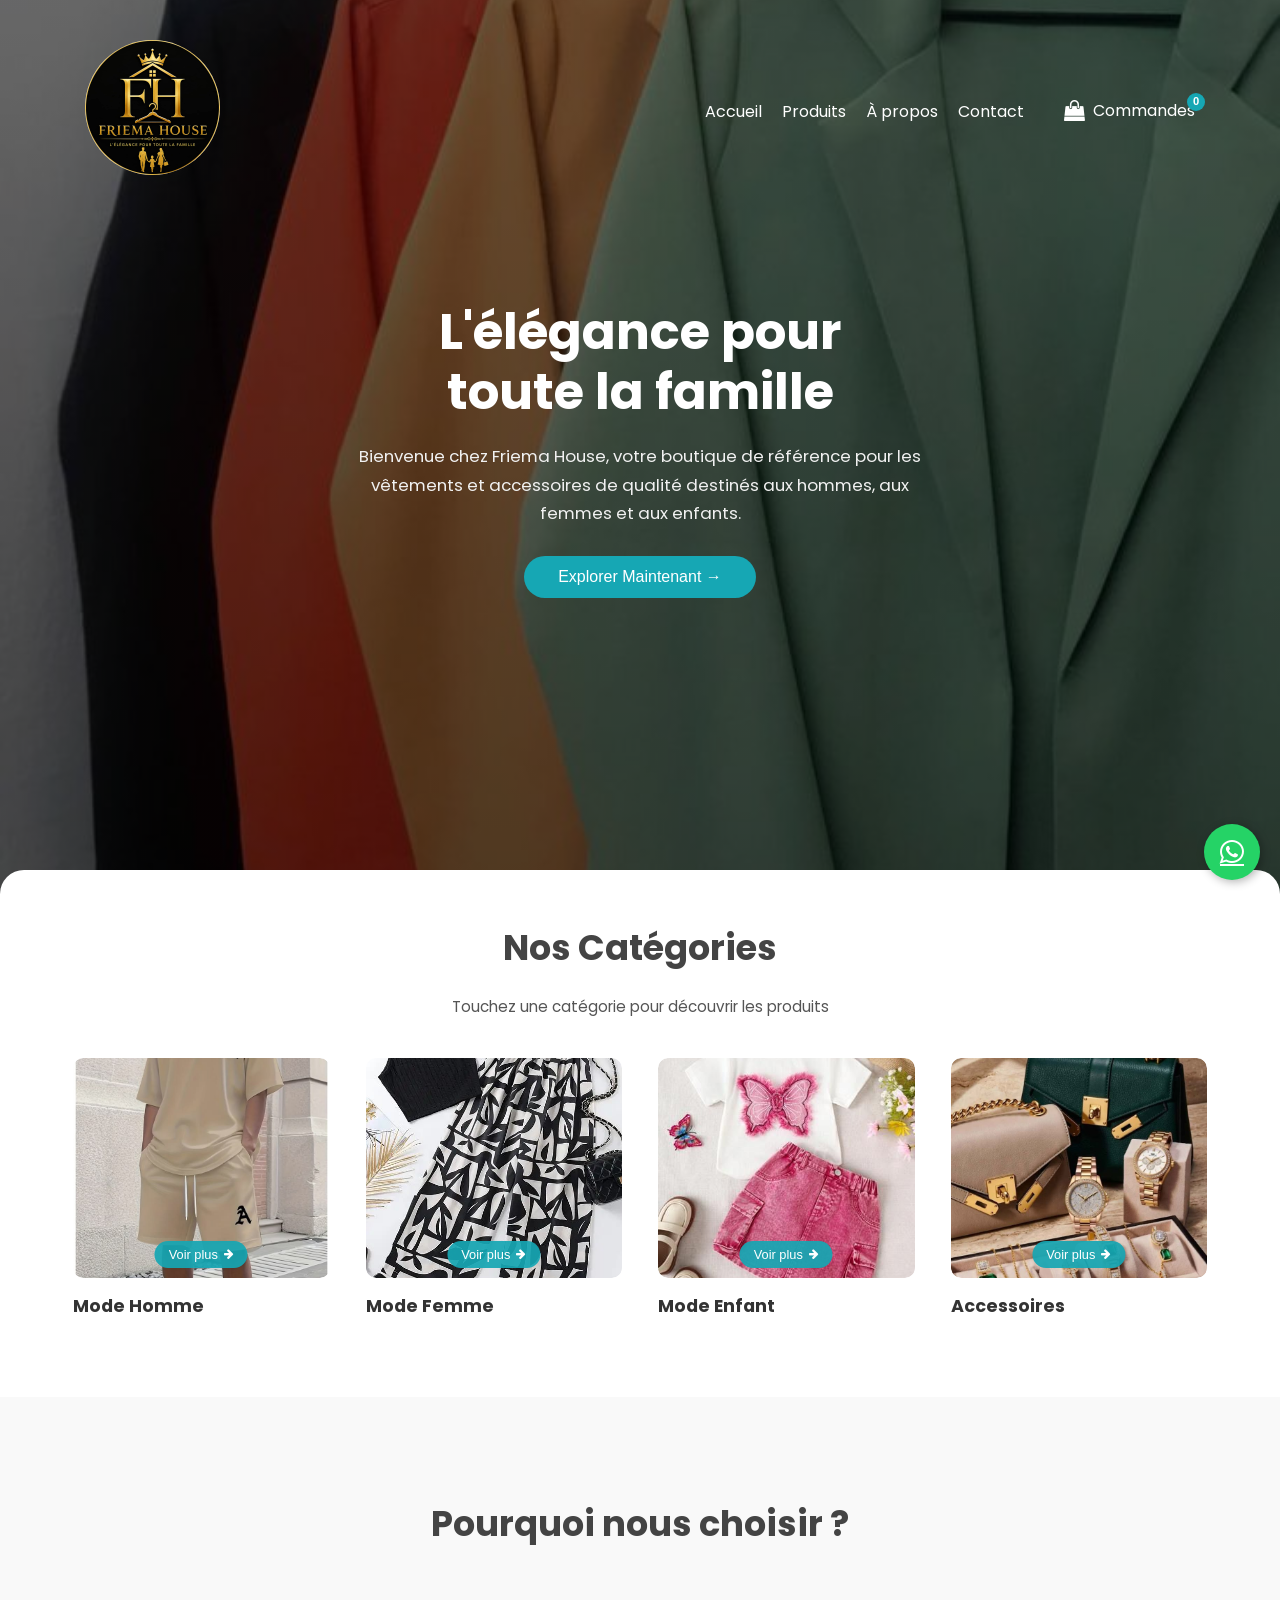
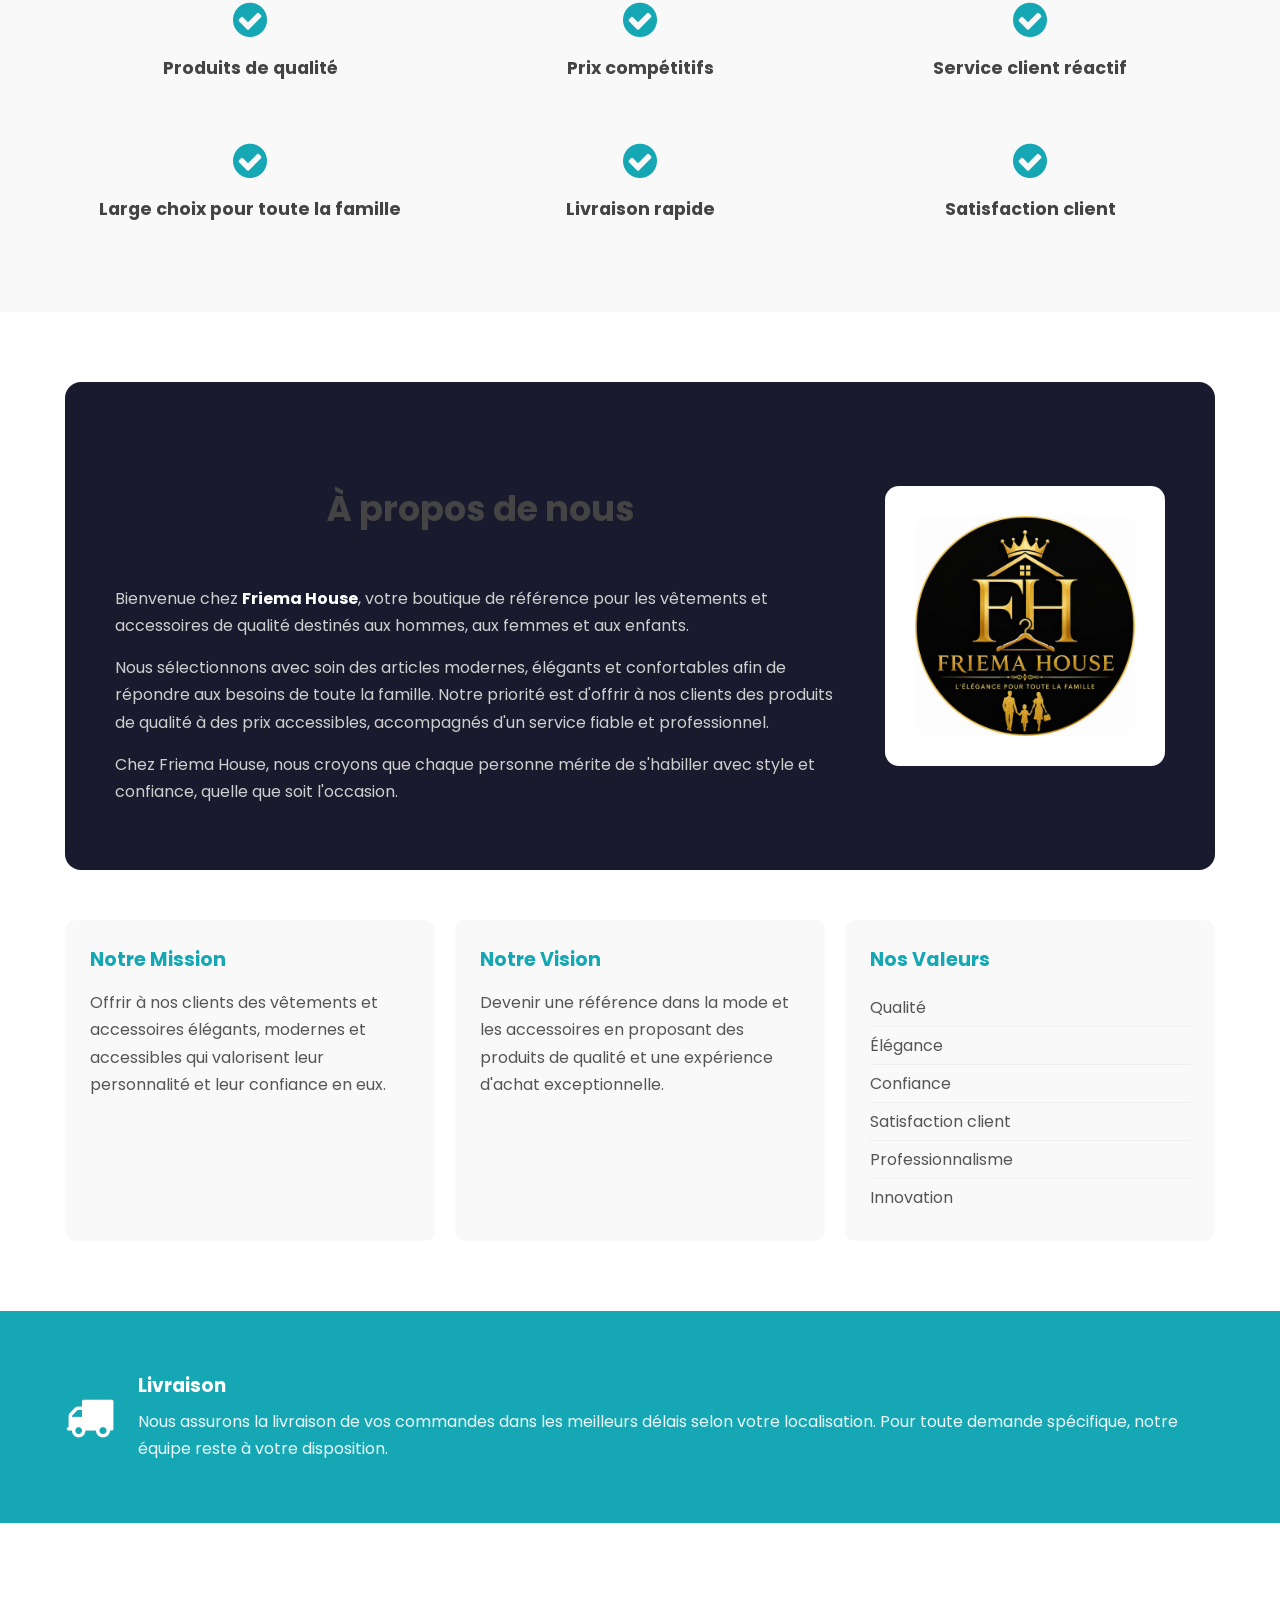
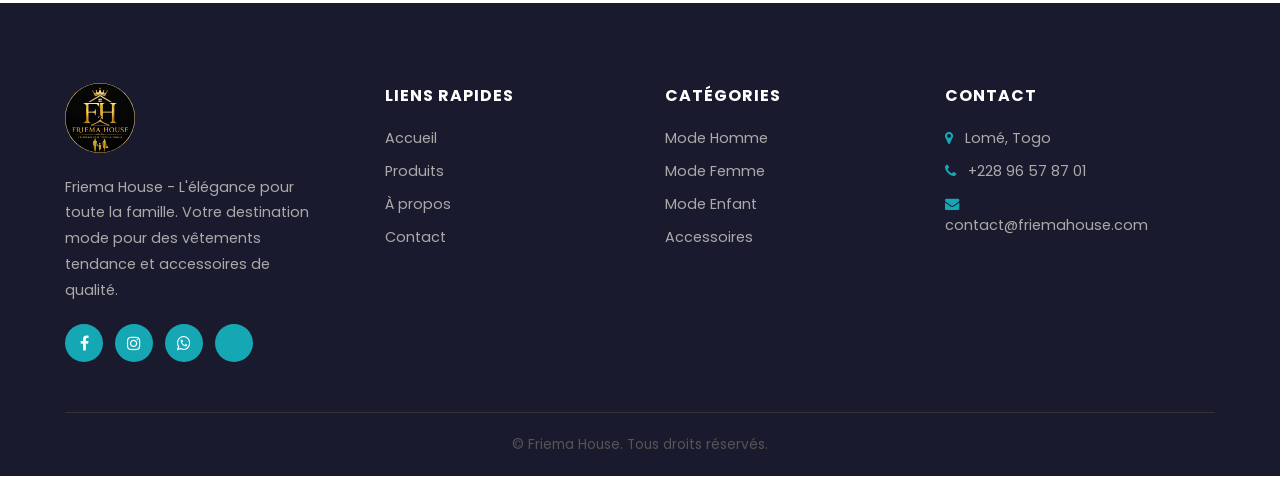
==== commit f4b1f5a4: "changement des onglets" ====
--- a/index.html
+++ b/index.html
@@ -15,22 +15,30 @@
                 <div class="logo">
                     <img src="images/logo.jpeg" alt="Logo Friema House">
                 </div>
-                <button class="nav-toggle" id="navToggle" aria-label="Ouvrir le menu">
-                    <i class="fa fa-bars"></i>
-                </button>
                 <nav id="mainNav">
                     <ul>
                         <li><a href="#accueil">Accueil</a></li>
                         <li><a href="#produits">Produits</a></li>
                         <li><a href="#apropos">À propos</a></li>
                         <li><a href="#contact">Contact</a></li>
+                        <li class="mobile-only-item">
+                            <a href="#" id="cartMenuLink">
+                                <i class="fa fa-shopping-bag"></i> Commandes
+                                <span class="cart-count" id="cartCountMobile">0</span>
+                            </a>
+                        </li>
                     </ul>
                 </nav>
-                <button class="cart-icon-btn" id="cartIconBtn" aria-label="Voir mes commandes">
-                    <i class="fa fa-shopping-bag"></i>
-                    <span>Commandes</span>
-                    <span class="cart-count" id="cartCount">0</span>
-                </button>
+                <div class="navbar-right">
+                    <button class="nav-toggle" id="navToggle" aria-label="Ouvrir le menu">
+                        <i class="fa fa-bars"></i>
+                    </button>
+                    <button class="cart-icon-btn" id="cartIconBtn" aria-label="Voir mes commandes">
+                        <i class="fa fa-shopping-bag"></i>
+                        <span>Commandes</span>
+                        <span class="cart-count" id="cartCount">0</span>
+                    </button>
+                </div>
             </header>
         </div>
 
--- a/style.css
+++ b/style.css
@@ -15,6 +15,15 @@
     gap: 20px;
     position: relative;
 }
+
+/* Groupe droite : nav + commandes (desktop) */
+.navbar-right {
+    display: flex;
+    align-items: center;
+    gap: 16px;
+    margin-left: auto;
+    flex-shrink: 0;
+}
 nav ul li a {
     text-decoration: none;
     color: #fff;
@@ -27,8 +36,8 @@
     color: #fff;
 }
 .logo img {
-    width: 110px;
-    height: 110px;
+    width: 135px;
+    height: 135px;
     object-fit: cover;
     border-radius: 50%;
 }
@@ -70,8 +79,12 @@
     align-items: center;
     margin-right: 20px;
 }
-
-/* Bouton "Commandes" (panier) dans la navbar */
+/* Item "Commandes" : visible uniquement dans le menu mobile */
+.mobile-only-item {
+    display: none;
+}
+
+/* Bouton commandes dans la navbar */
 .cart-icon-btn {
     position: relative;
     display: inline-flex;
@@ -83,10 +96,9 @@
     font-size: 1rem;
     font-family: 'Poppins', sans-serif;
     cursor: pointer;
-    margin-left: auto;
     padding: 0;
-    flex: 0 0 auto;
     line-height: 1;
+    white-space: nowrap;
 }
 .cart-icon-btn i {
     font-size: 1.3rem;
@@ -931,31 +943,38 @@
         padding-right: 18px;
     }
 
-    /* Navbar + menu hamburger */
+    /* Navbar mobile : logo à gauche, hamburger seul à droite */
     .navbar {
-        padding: 15px;
-        flex-wrap: wrap;
+        padding: 12px 15px;
+        flex-wrap: nowrap;
+        gap: 0;
     }
     .logo img {
-        width: 55px;
-        height: 55px;
+        width: 68px;
+        height: 68px;
+    }
+    /* nav (liens desktop) : caché par défaut, affiché en flux normal quand ouvert */
+    nav {
+        display: none;
+        flex-basis: 100%;
+    }
+    nav#mainNav.open {
+        display: block;
+    }
+    /* navbar-right : seulement le hamburger sur mobile (panier déplacé dans le menu) */
+    .navbar-right {
+        display: flex;
+        align-items: center;
+        margin-left: auto;
+        padding-right: 4px;
     }
     .nav-toggle {
         display: block;
-        order: 2;
+        font-size: 1.6rem;
+        color: #fff;
     }
     .cart-icon-btn {
-        order: 3;
-        margin-left: 10px;
-        font-size: 1.3rem;
-    }
-    .cart-icon-btn span:not(.cart-count) {
         display: none;
-    }
-    nav {
-        order: 4;
-        flex: 0 0 100%;
-        text-align: left;
     }
     nav#mainNav ul {
         display: none;
@@ -993,6 +1012,22 @@
         color: #16a7b4;
     }
 
+    /* Item "Commandes" dans le menu mobile */
+    .mobile-only-item {
+        display: block;
+    }
+    .mobile-only-item a {
+        display: flex !important;
+        align-items: center;
+        gap: 10px;
+        color: #16a7b4 !important;
+        font-weight: 500;
+    }
+    .mobile-only-item .cart-count {
+        position: static;
+        margin-left: auto;
+    }
+
     /* Navbar transparente en position absolue : sur mobile elle doit rester en haut du hero */
     .navbar-container {
         padding-top: 0;
